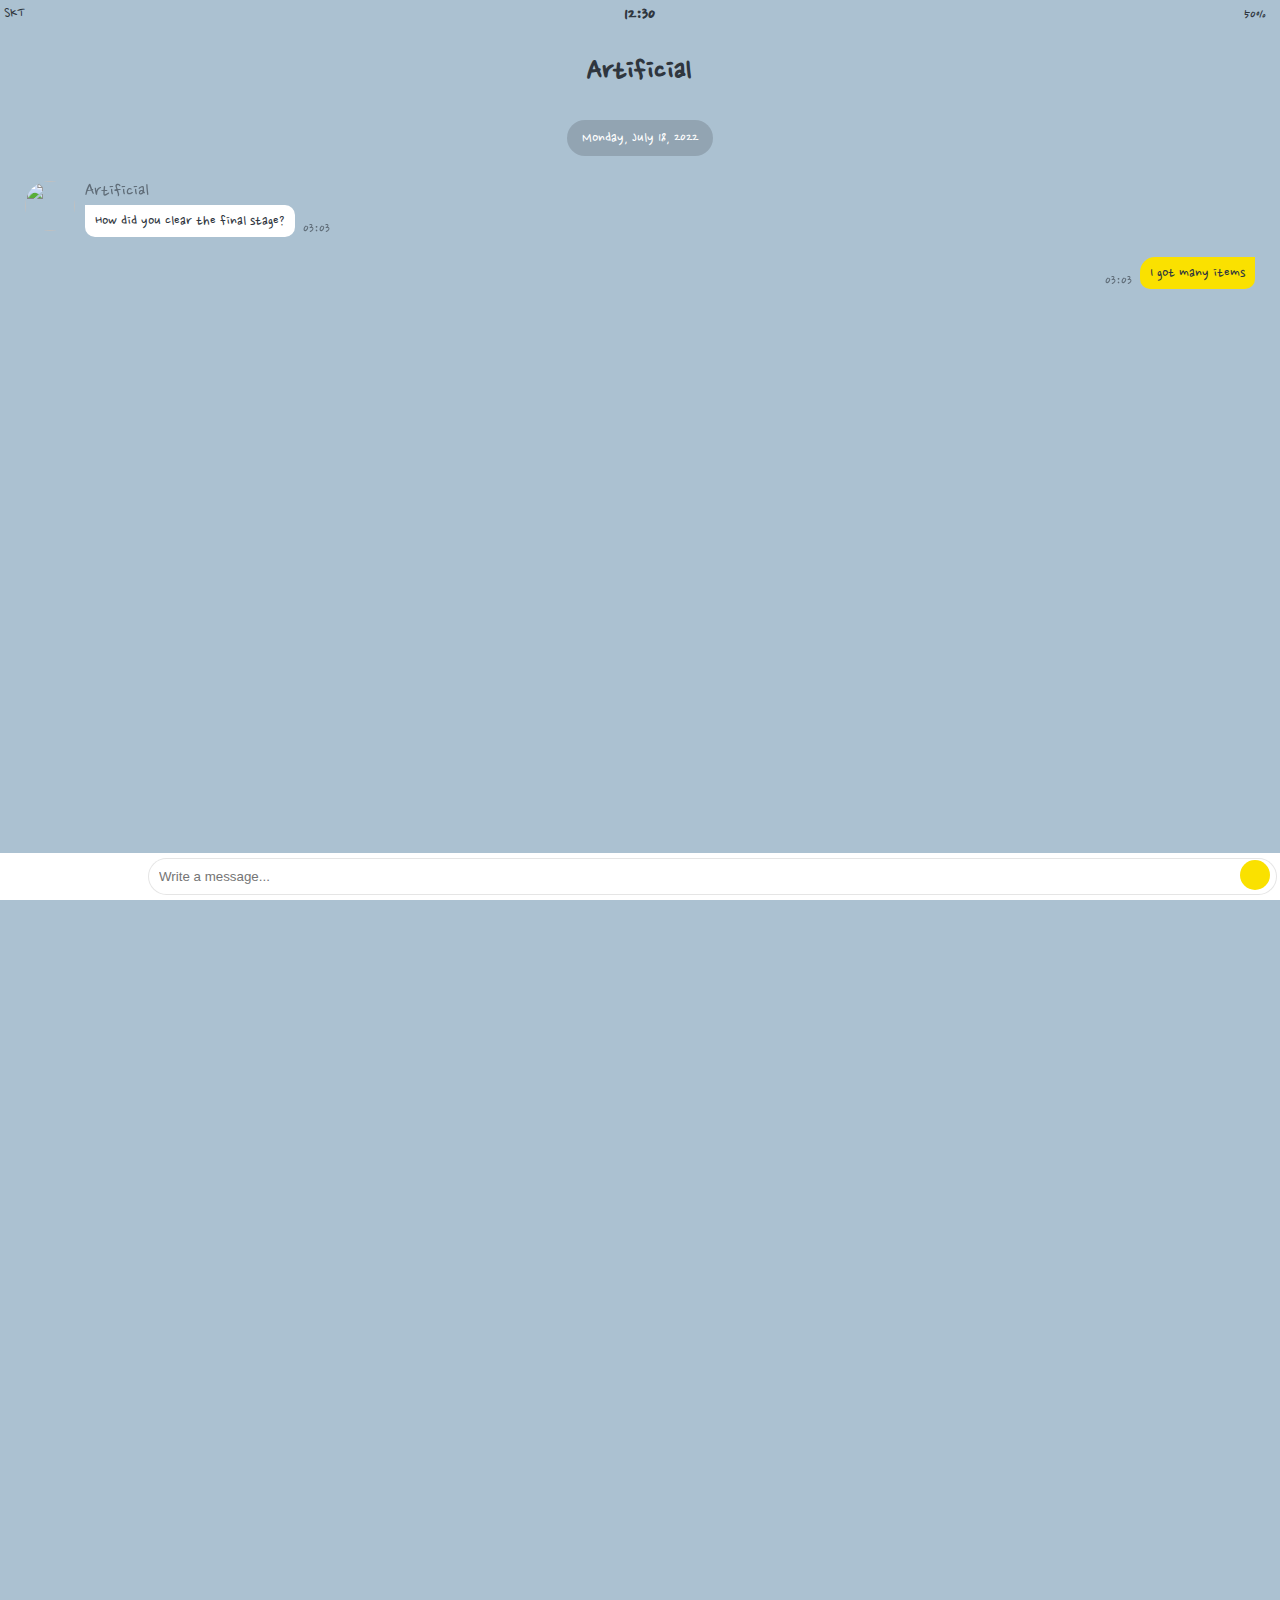
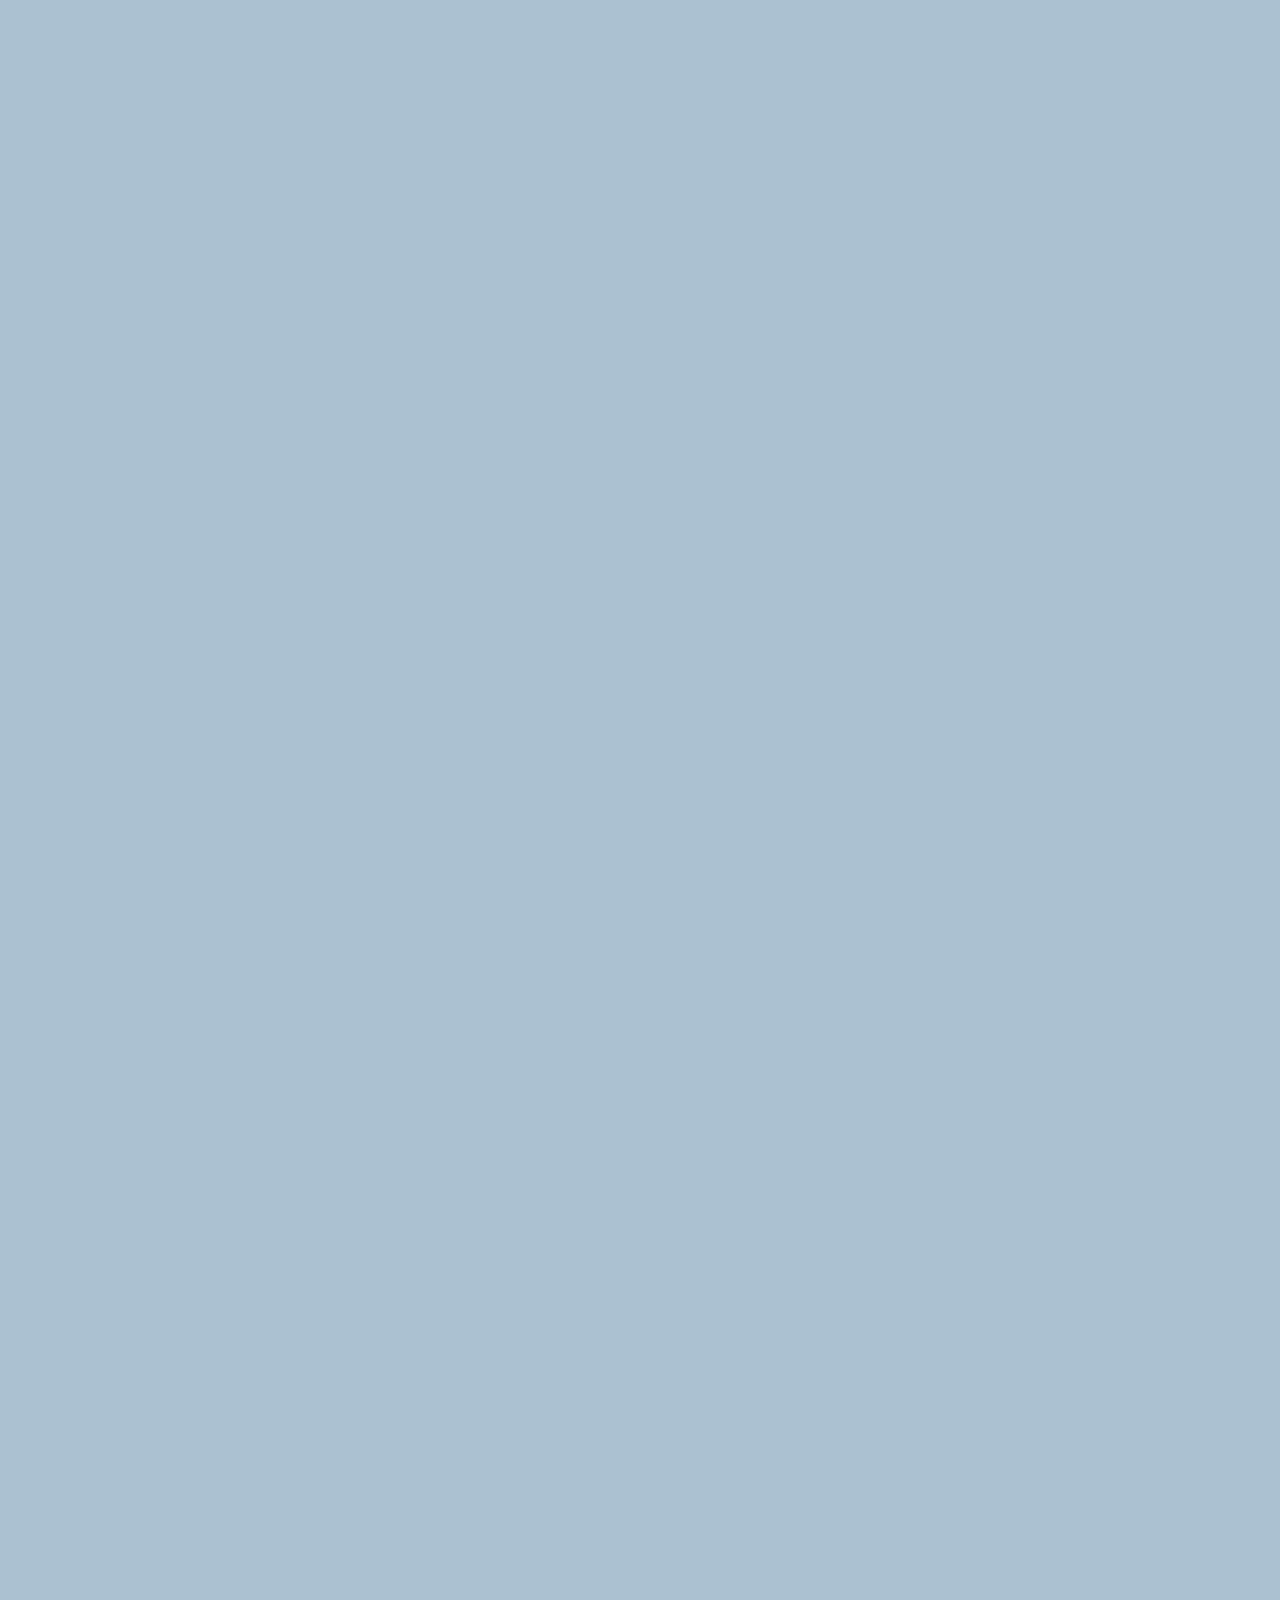
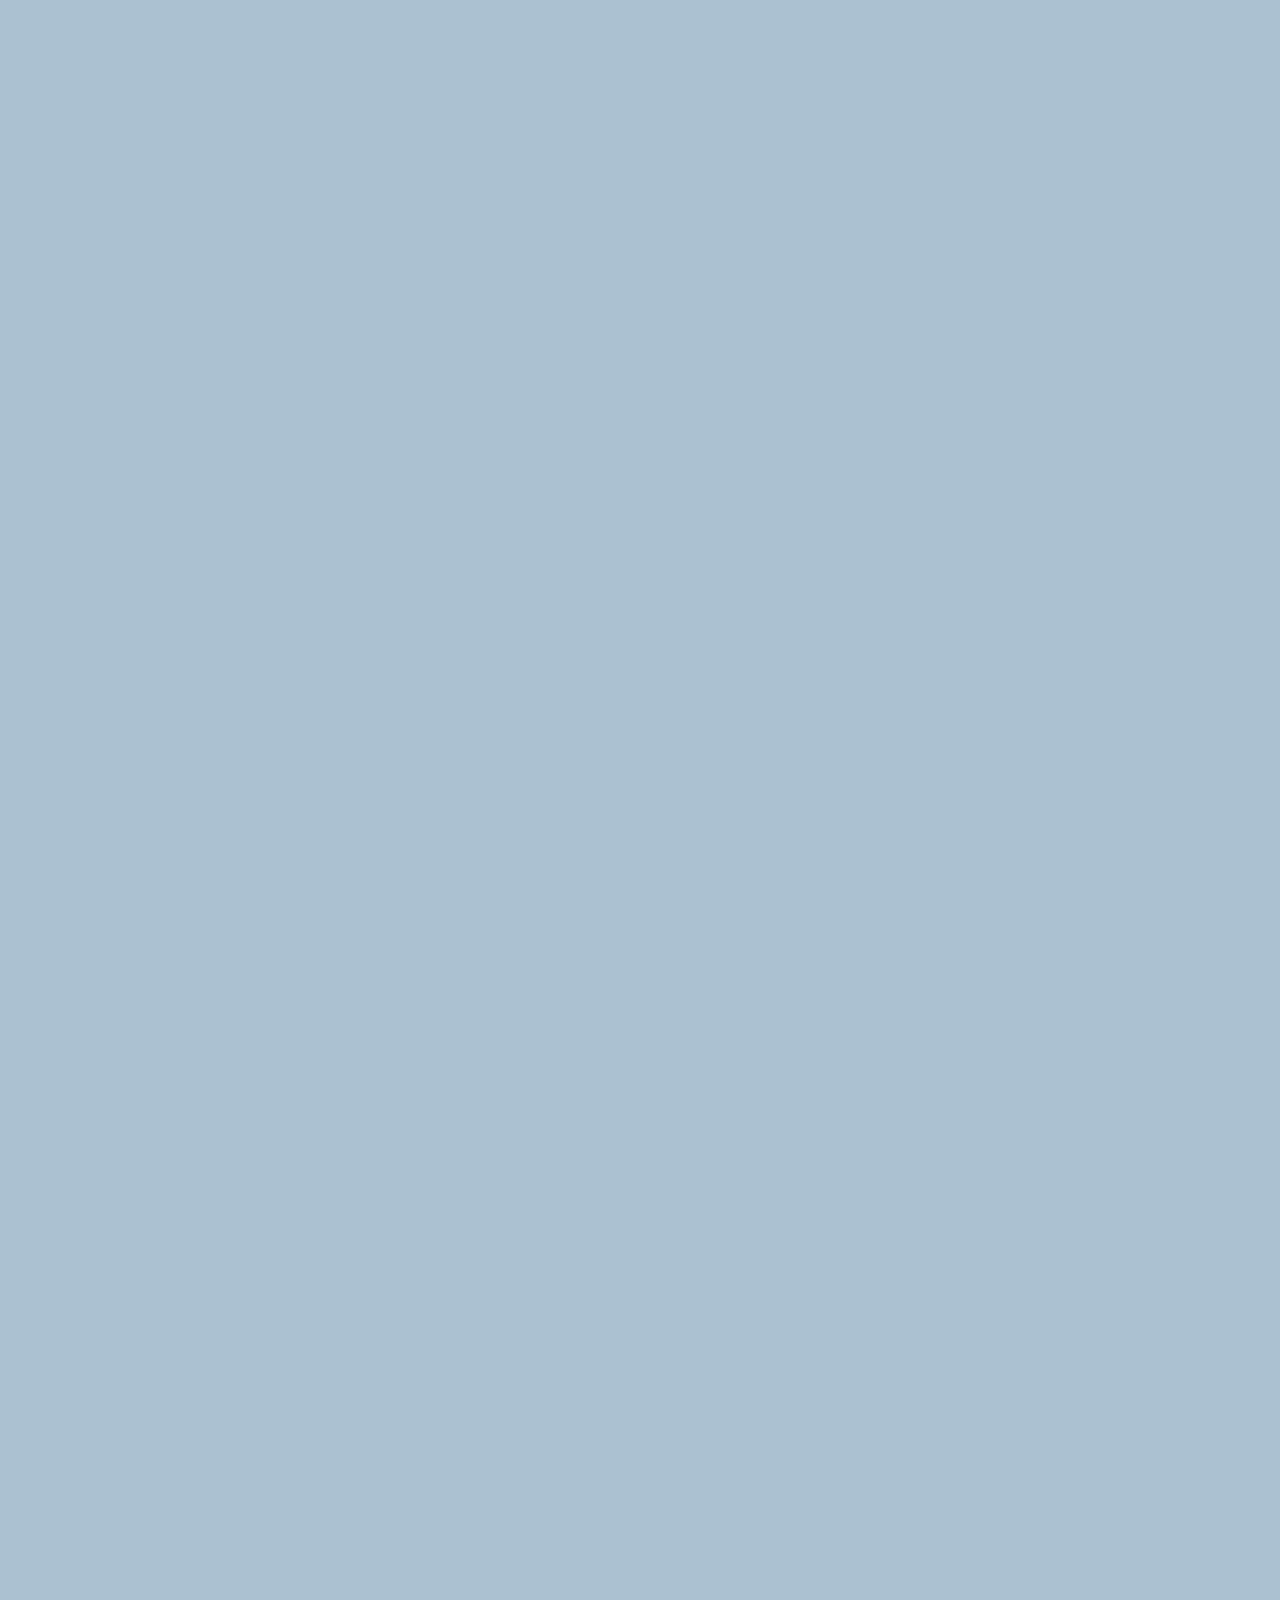
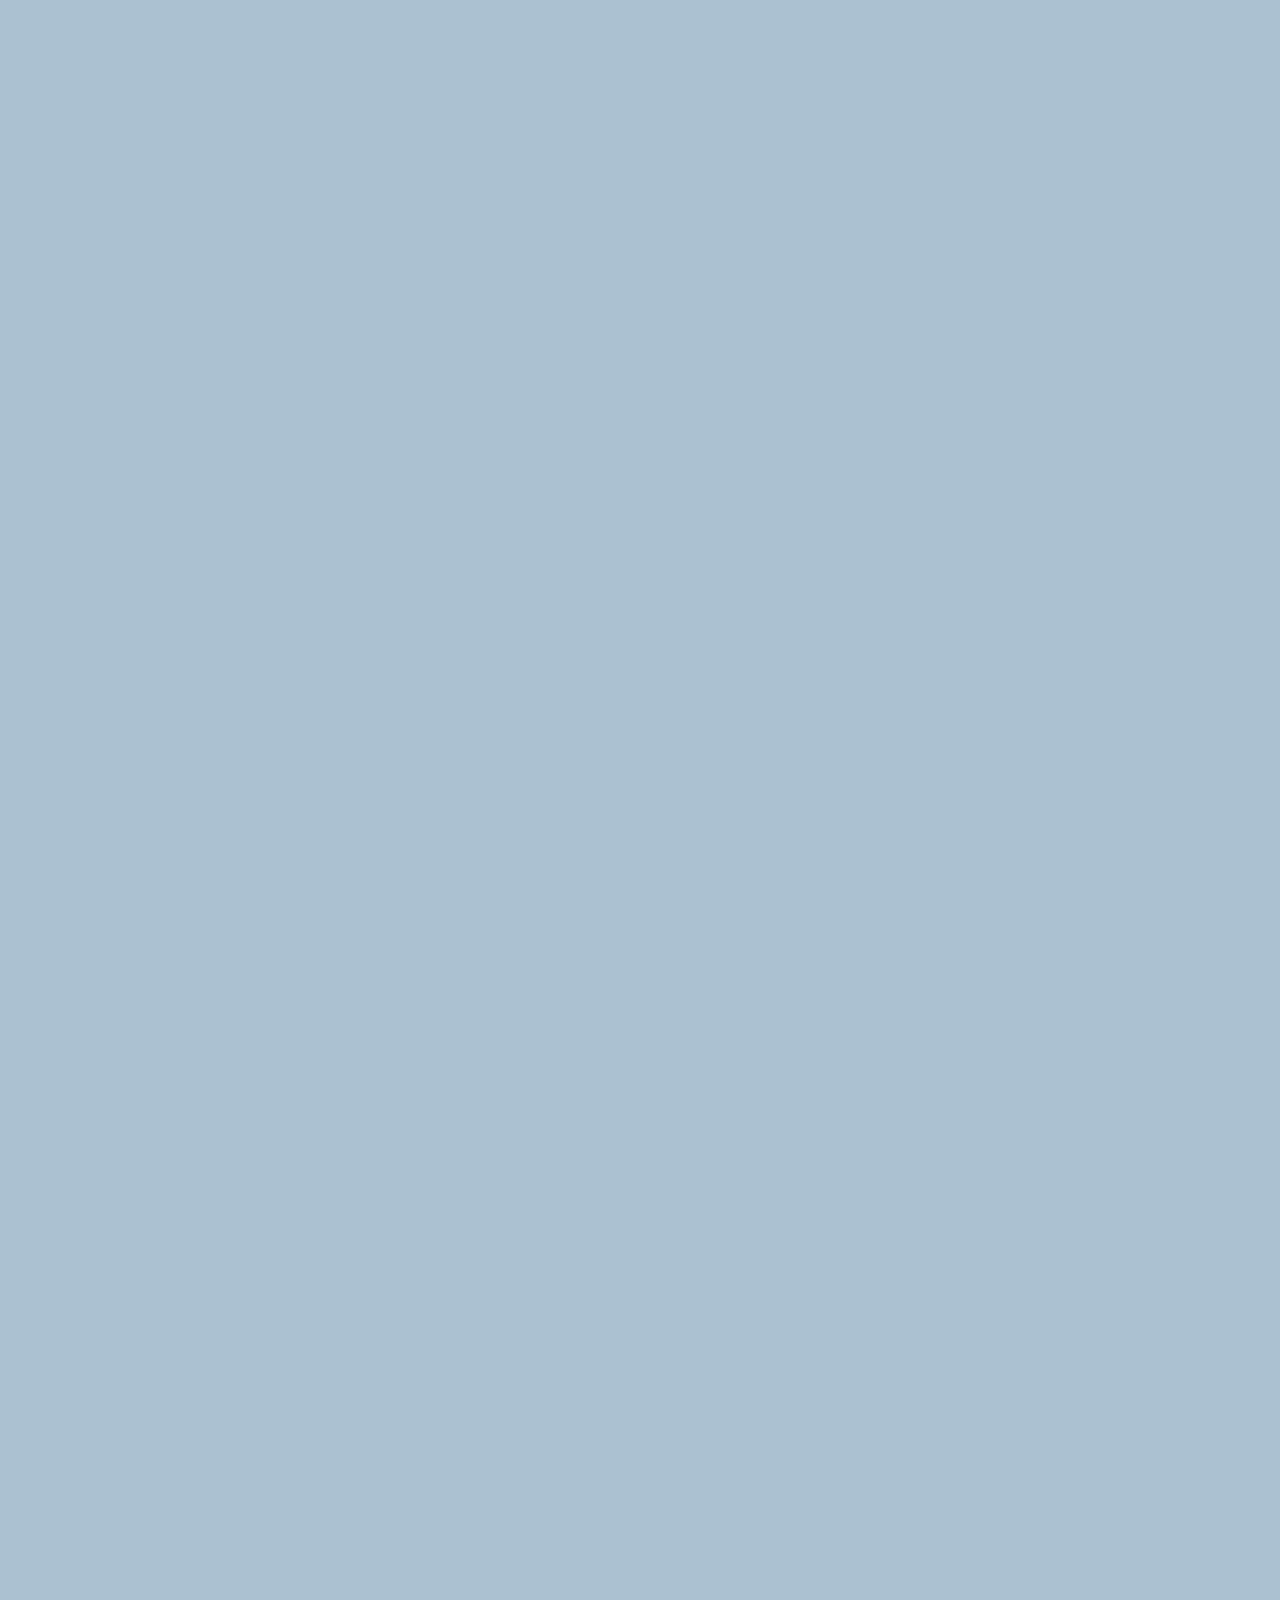
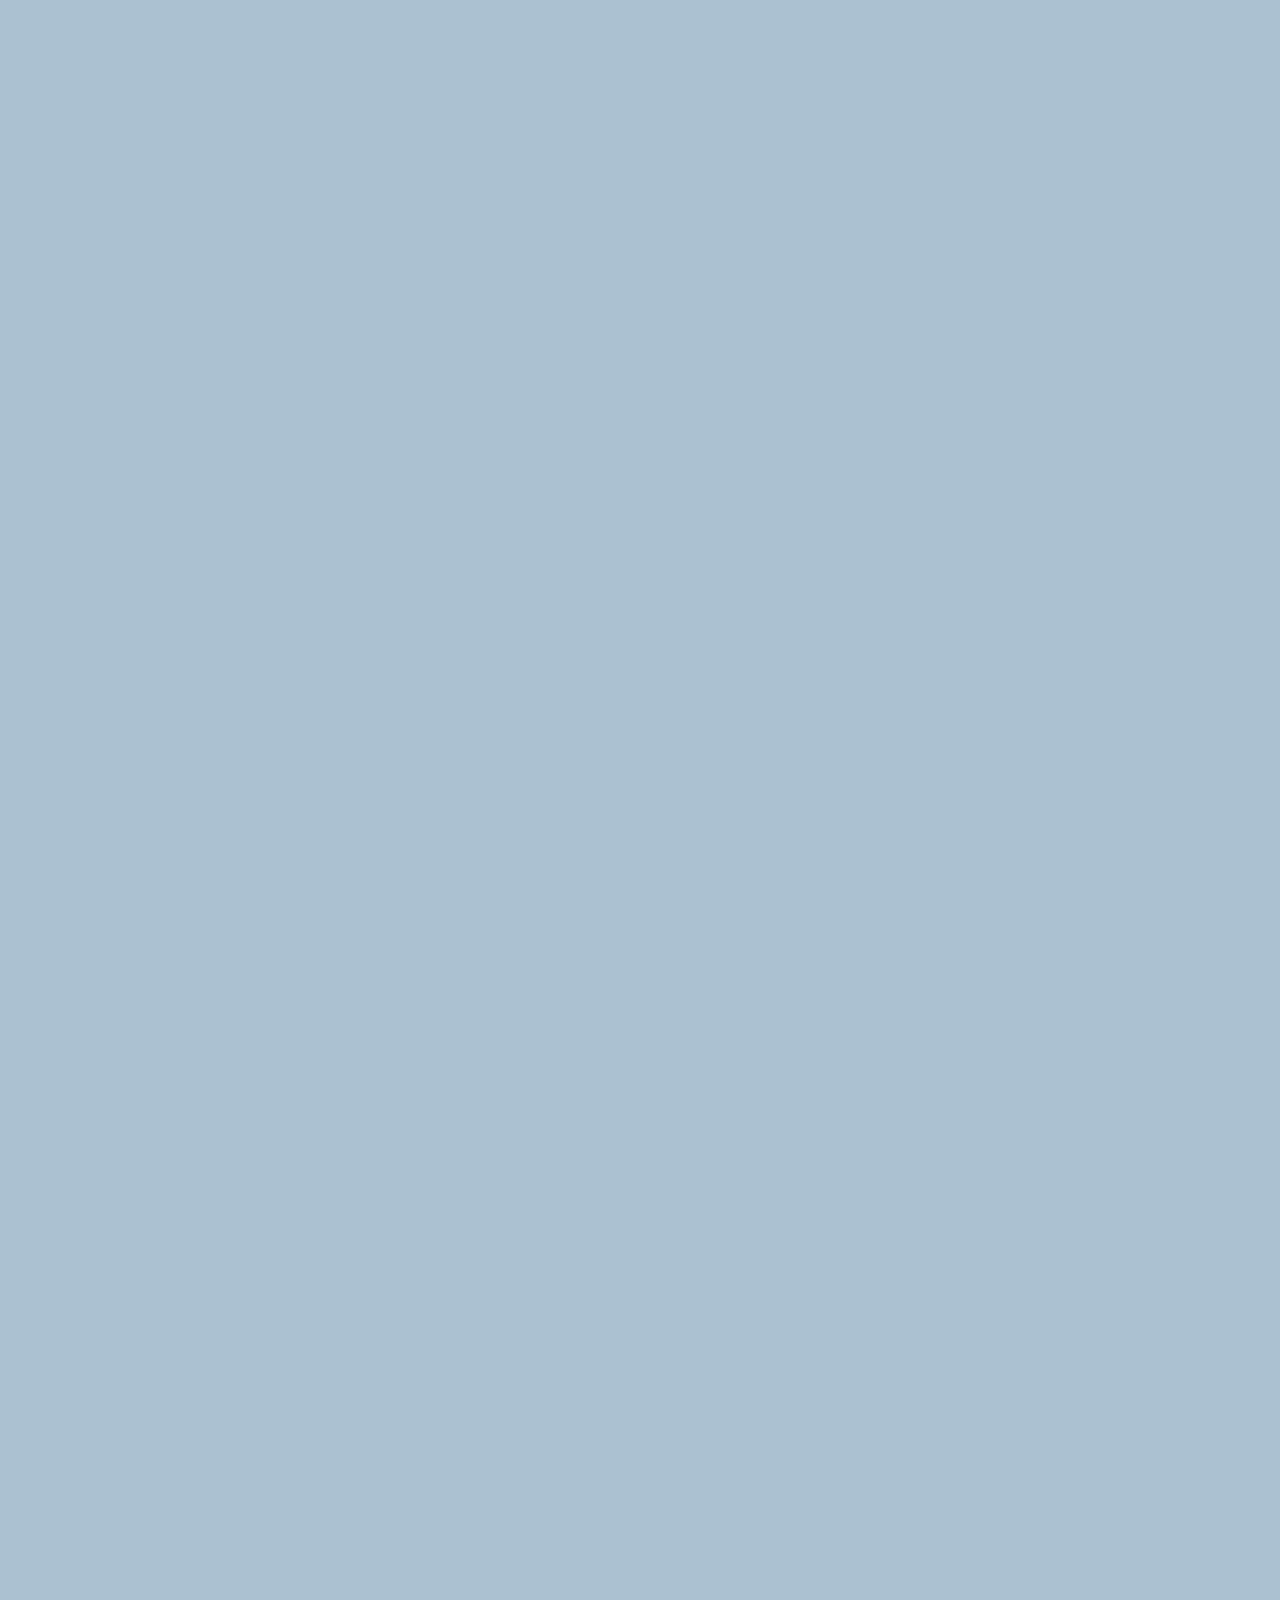
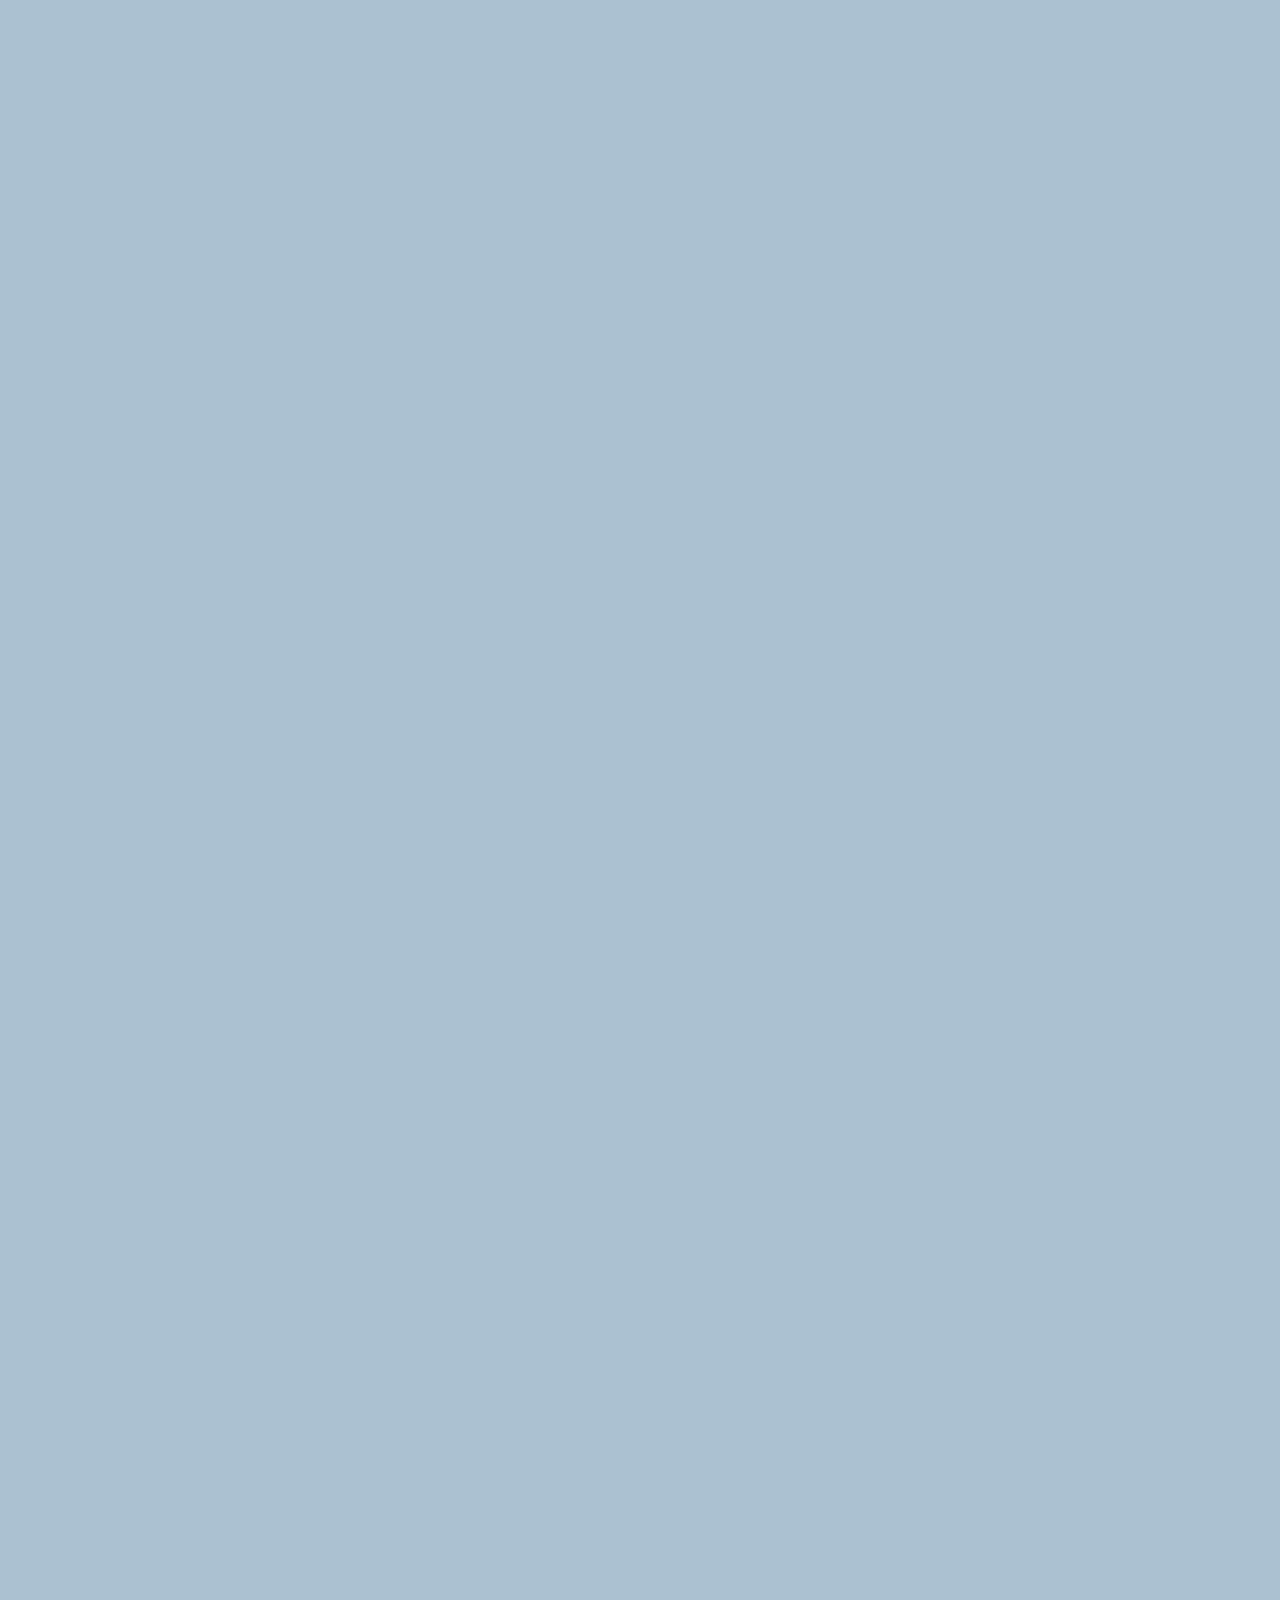
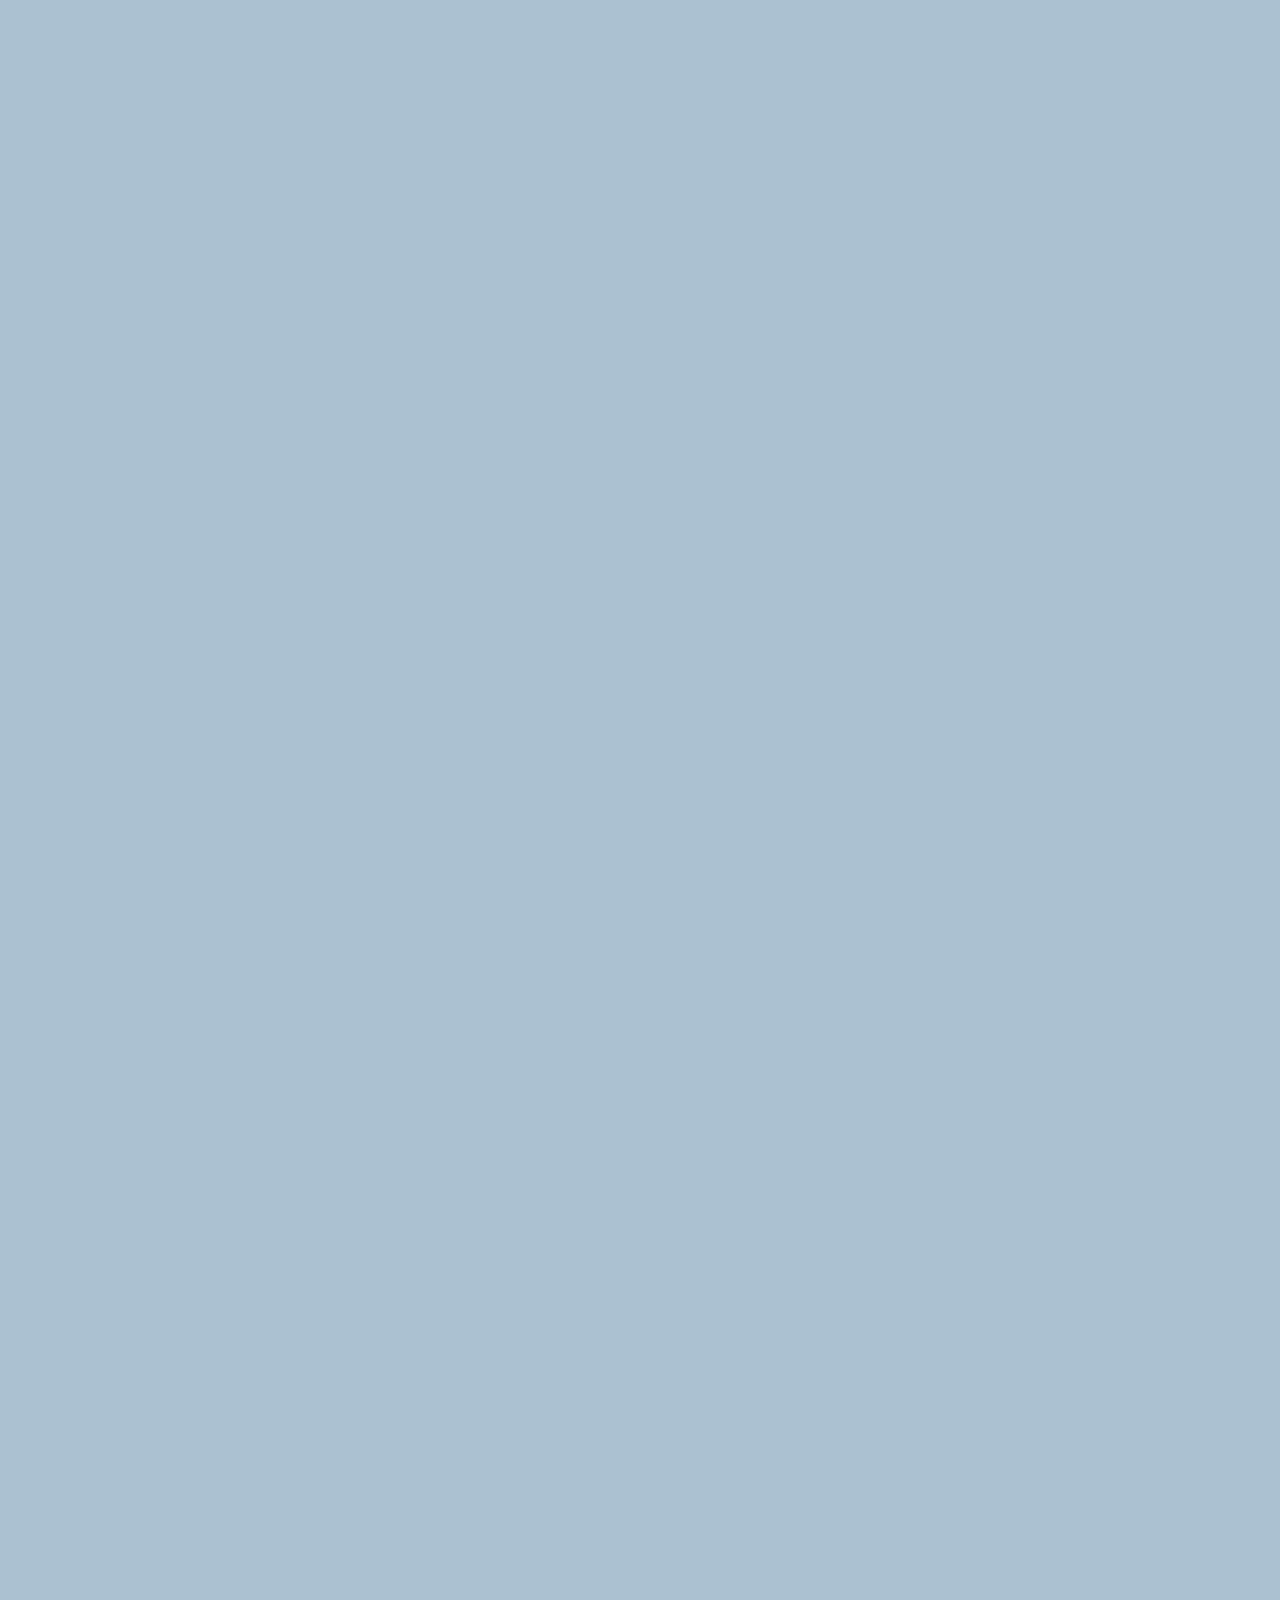
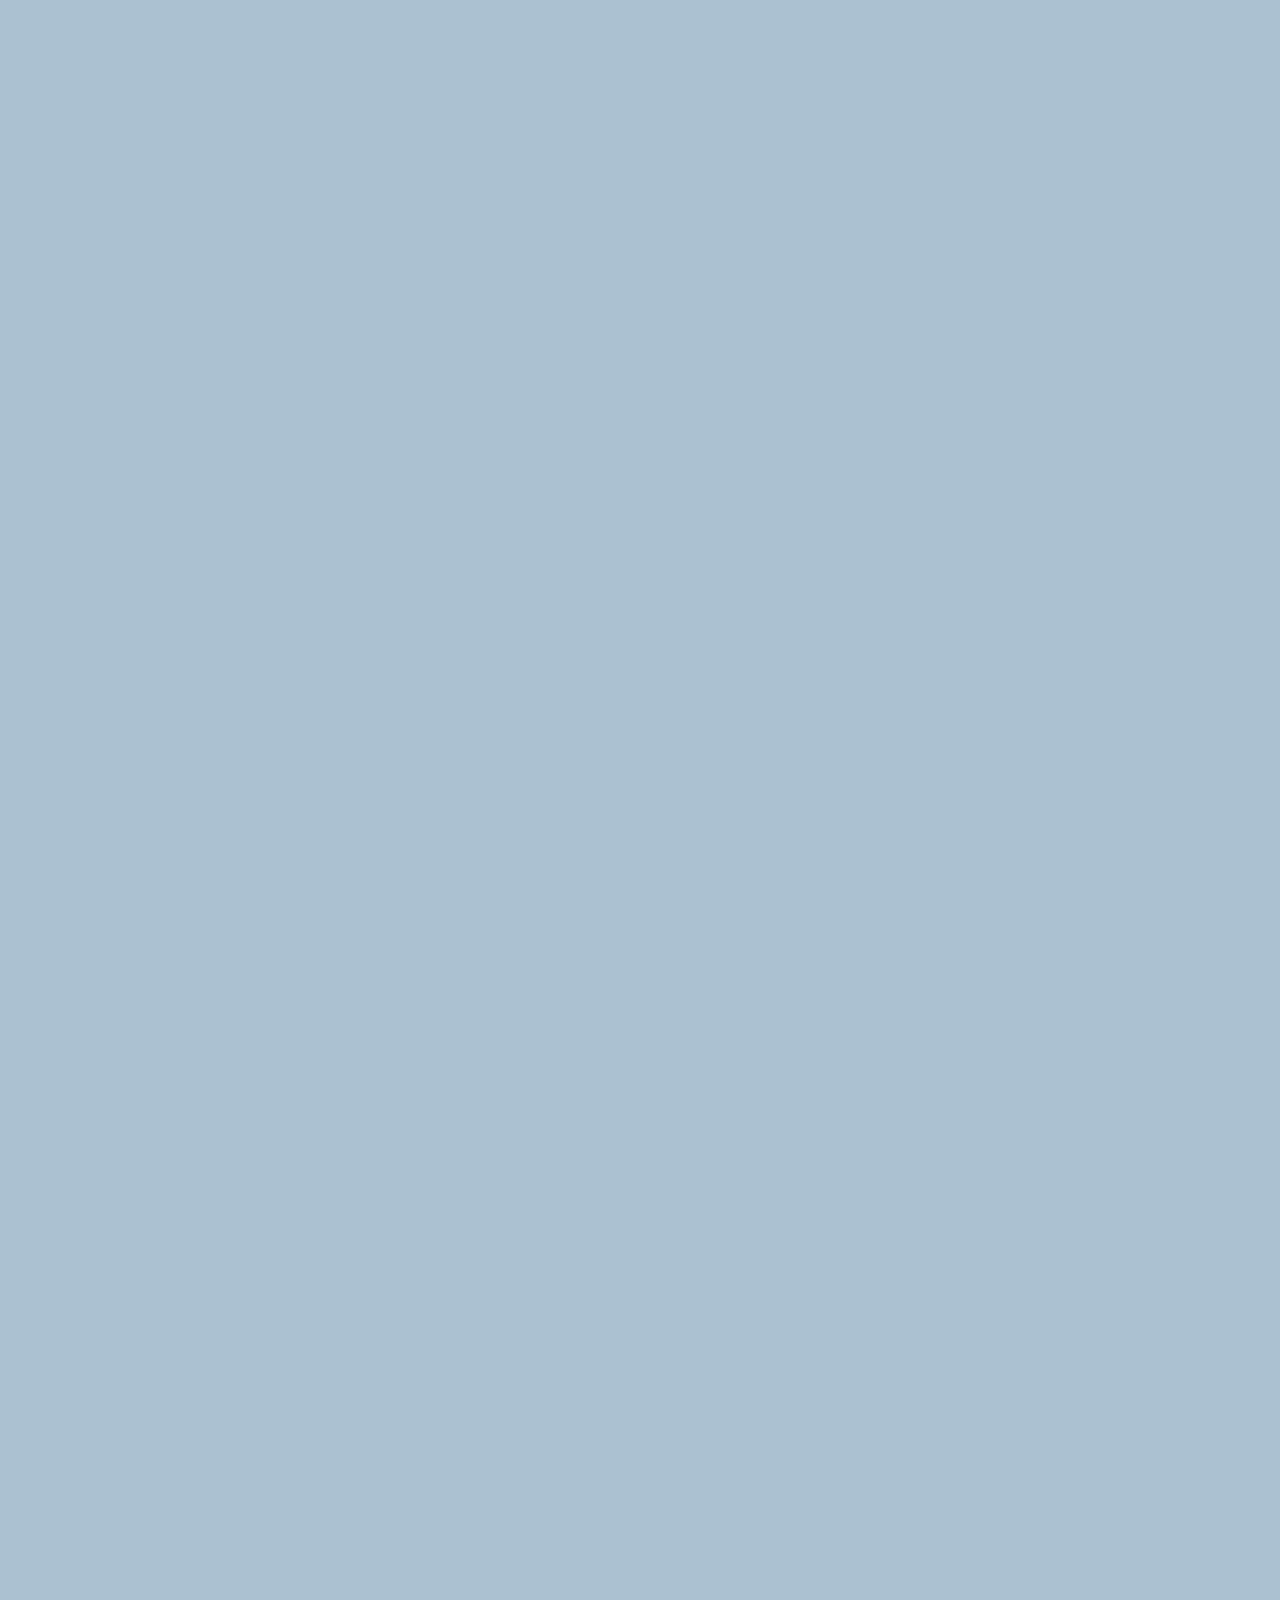
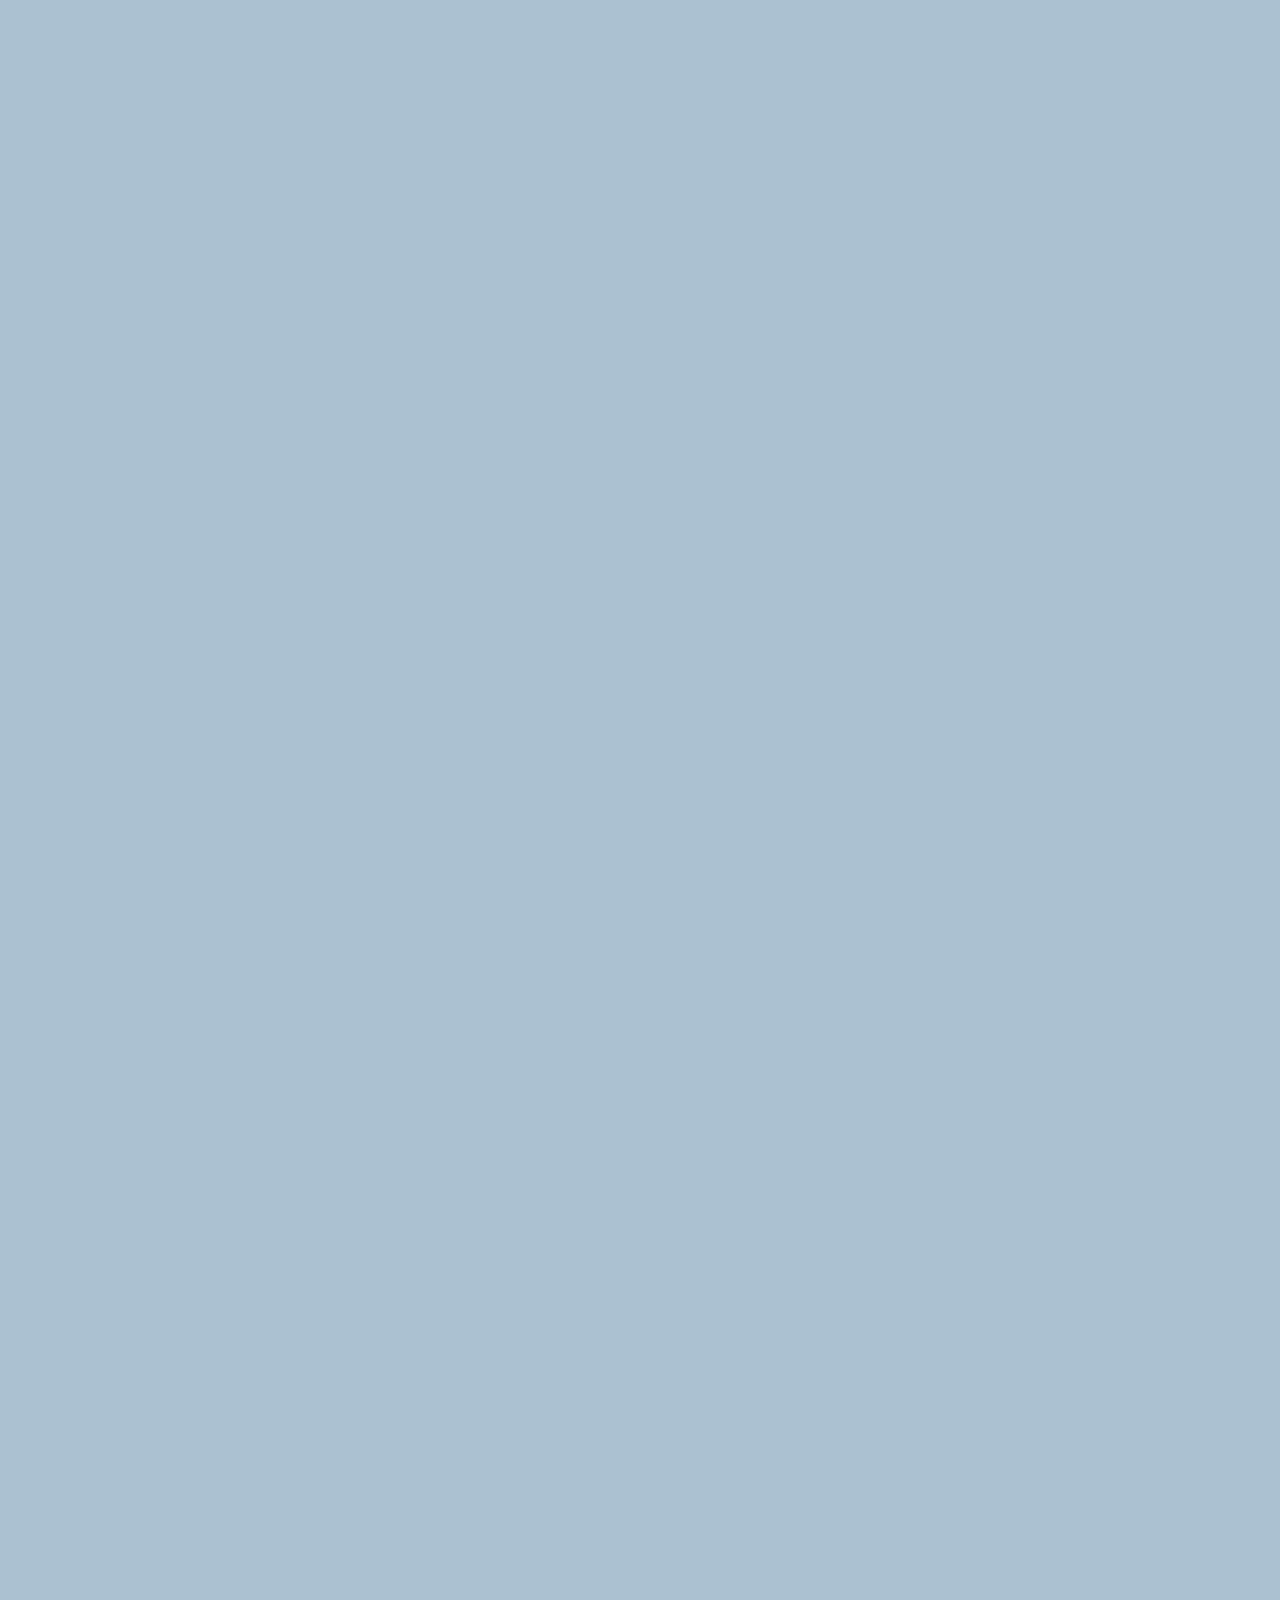
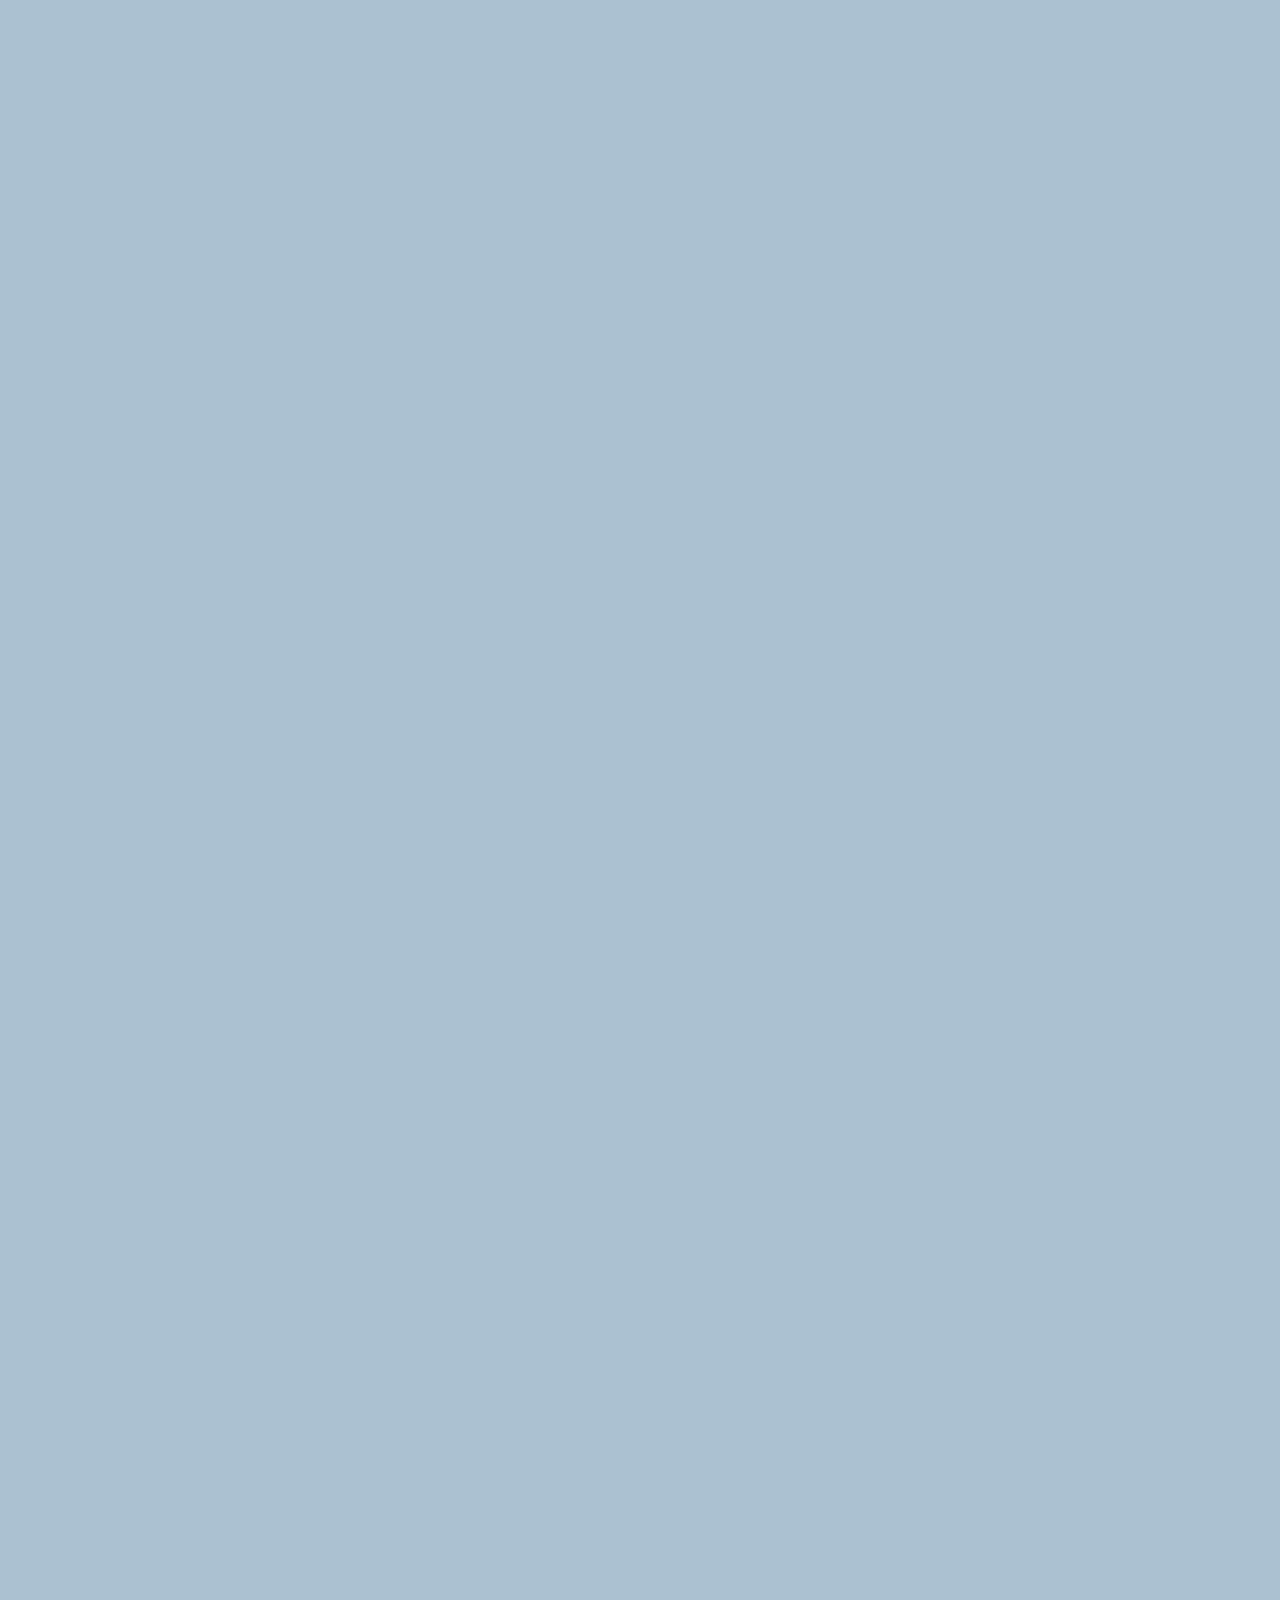
==== chat-artificial.html @ d462059b "finish chat part" ====
<!DOCTYPE html>
<html lang="en">
  <head>
    <meta charset="UTF-8" />
    <meta http-equiv="X-UA-Compatible" content="IE=edge" />
    <meta name="viewport" content="width=device-width, initial-scale=1.0" />
    <title>Chat</title>
    <link rel="stylesheet" href="css/styles.css" />
  </head>
  <body class="chat-screen">
    <div class="status-bar">
      <div class="status-bar__column">
        <span>SKT</span>
        <i class="fa-solid fa-wifi"></i>
      </div>
      <div class="status-bar__column">
        <span>12:30</span>
      </div>
      <div class="status-bar__column">
        <i class="fa-brands fa-bluetooth"></i>
        <span>50%</span>
        <i class="fa-solid fa-battery-half fa-lg"></i>
        <i class="fa-solid fa-bolt"></i>
      </div>
    </div>

    <header class="alt-header">
      <div class="alt-header__column">
        <a href="chats.html">
          <i class="fa-solid fa-angle-left fa-2x"></i>
        </a>
      </div>
      <div class="alt-header__column">
        <h1 class="alt-header__title">Artificial</h1>
      </div>
      <div class="alt-header__column">
        <span><i class="fa-solid fa-magnifying-glass fa-xl"></i></span>
        <span><i class="fa-solid fa-bars fa-xl"></i></span>
      </div>
    </header>

    <main class="main-screen main-chat">
      <div class="chat__timestamp">Monday, July 18, 2022</div>

      <div class="message-row">
        <img
          src="https://w.namu.la/s/365f60183c439ea5575d3d711d87ee0c3a0e20eae30f782c5f27d7f51b7e14339066e67268c63c07535295a09b60fe017e2bb93912bee5dd57bf9872a2f434615ad57d1aa92a0a7bc737460d04e9e6d884ce96b557ab26ed62c112f48437b184"
        />
        <div class="message-row__content">
          <span class="message__author">Artificial</span>
          <div class="message__info">
            <span class="message__bubble"
              >How did you clear the final stage?
            </span>
            <span class="message__time">03:03</span>
          </div>
        </div>
      </div>
      <div class="message-row message-row--own">
        <div class="message-row__content">
          <div class="message__info">
            <span class="message__bubble">I got many items </span>
            <span class="message__time">03:03</span>
          </div>
        </div>
      </div>
    </main>

    <form class="reply">
      <div class="reply__column">
        <i class="fa-regular fa-square-plus fa-xl"></i>
      </div>
      <div class="reply__column">
        <input type="text" placeholder="Write a message..." />
        <i class="fa-regular fa-face-grin-beam"></i>
        <button>
          <i class="fa-solid fa-arrow-up"></i>
        </button>
      </div>
    </form>

    <script
      src="https://kit.fontawesome.com/b8e01e091e.js"
      crossorigin="anonymous"
    ></script>
  </body>
</html>
---- css/styles.css ----
@import url("https://fonts.googleapis.com/css2?family=Jua&family=Nanum+Pen+Script&display=swap");
@import "reset.css";
@import "variables.css";

/* Components */
@import "components/status-bar.css";
@import "components/nav-bar.css";
@import "components/screen-header.css";
@import "components/user-component.css";
@import "components/badge.css";
@import "components/icon-row.css";
@import "components/alt-screen-header.css";

/* Screens */
@import "screens/login.css";
@import "screens/friends.css";
@import "screens/find.css";
@import "screens/more.css";
@import "screens/settings.css";
@import "screens/chat.css";

body {
  color: #2f363e;
  font-family: "Nanum Pen Script", cursive;
}

.main-screen {
  padding: 0px var(--horizontal-space);
}

.margin-bot {
  margin-bottom: 15px;
}
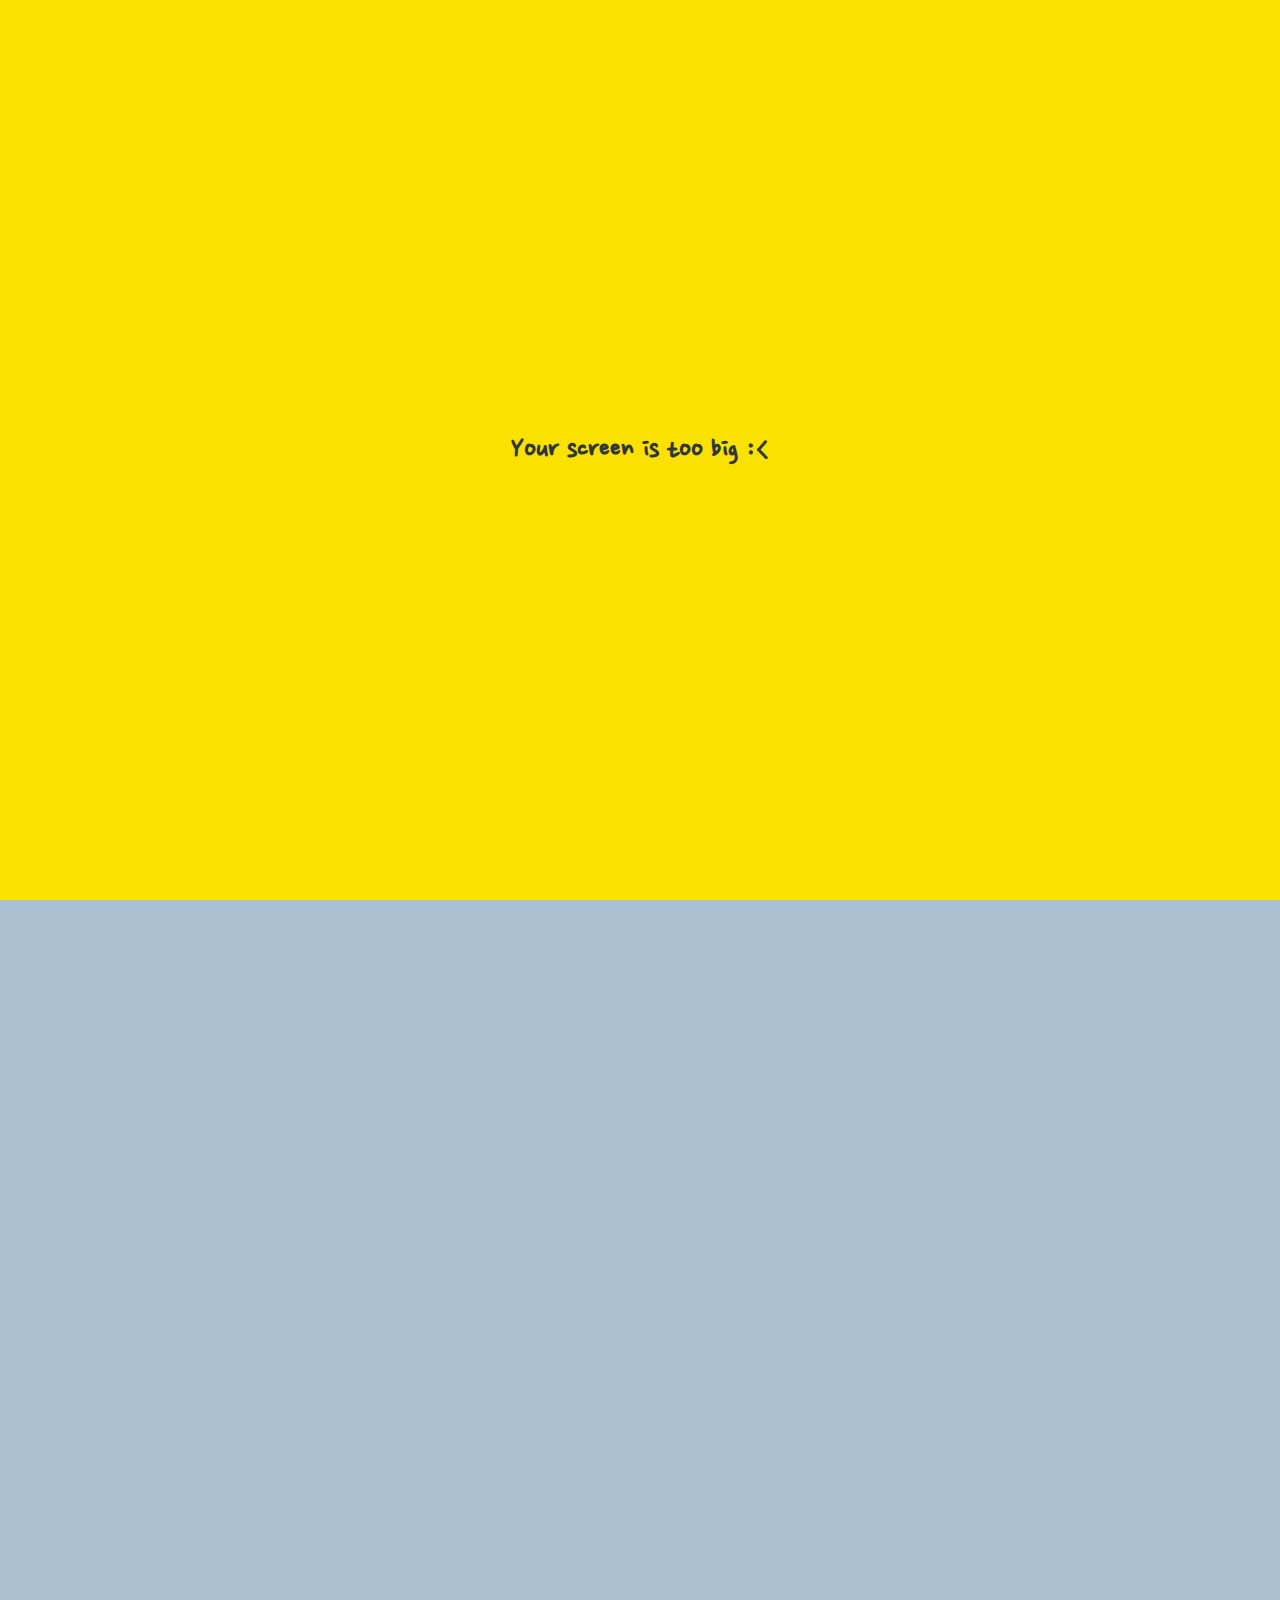
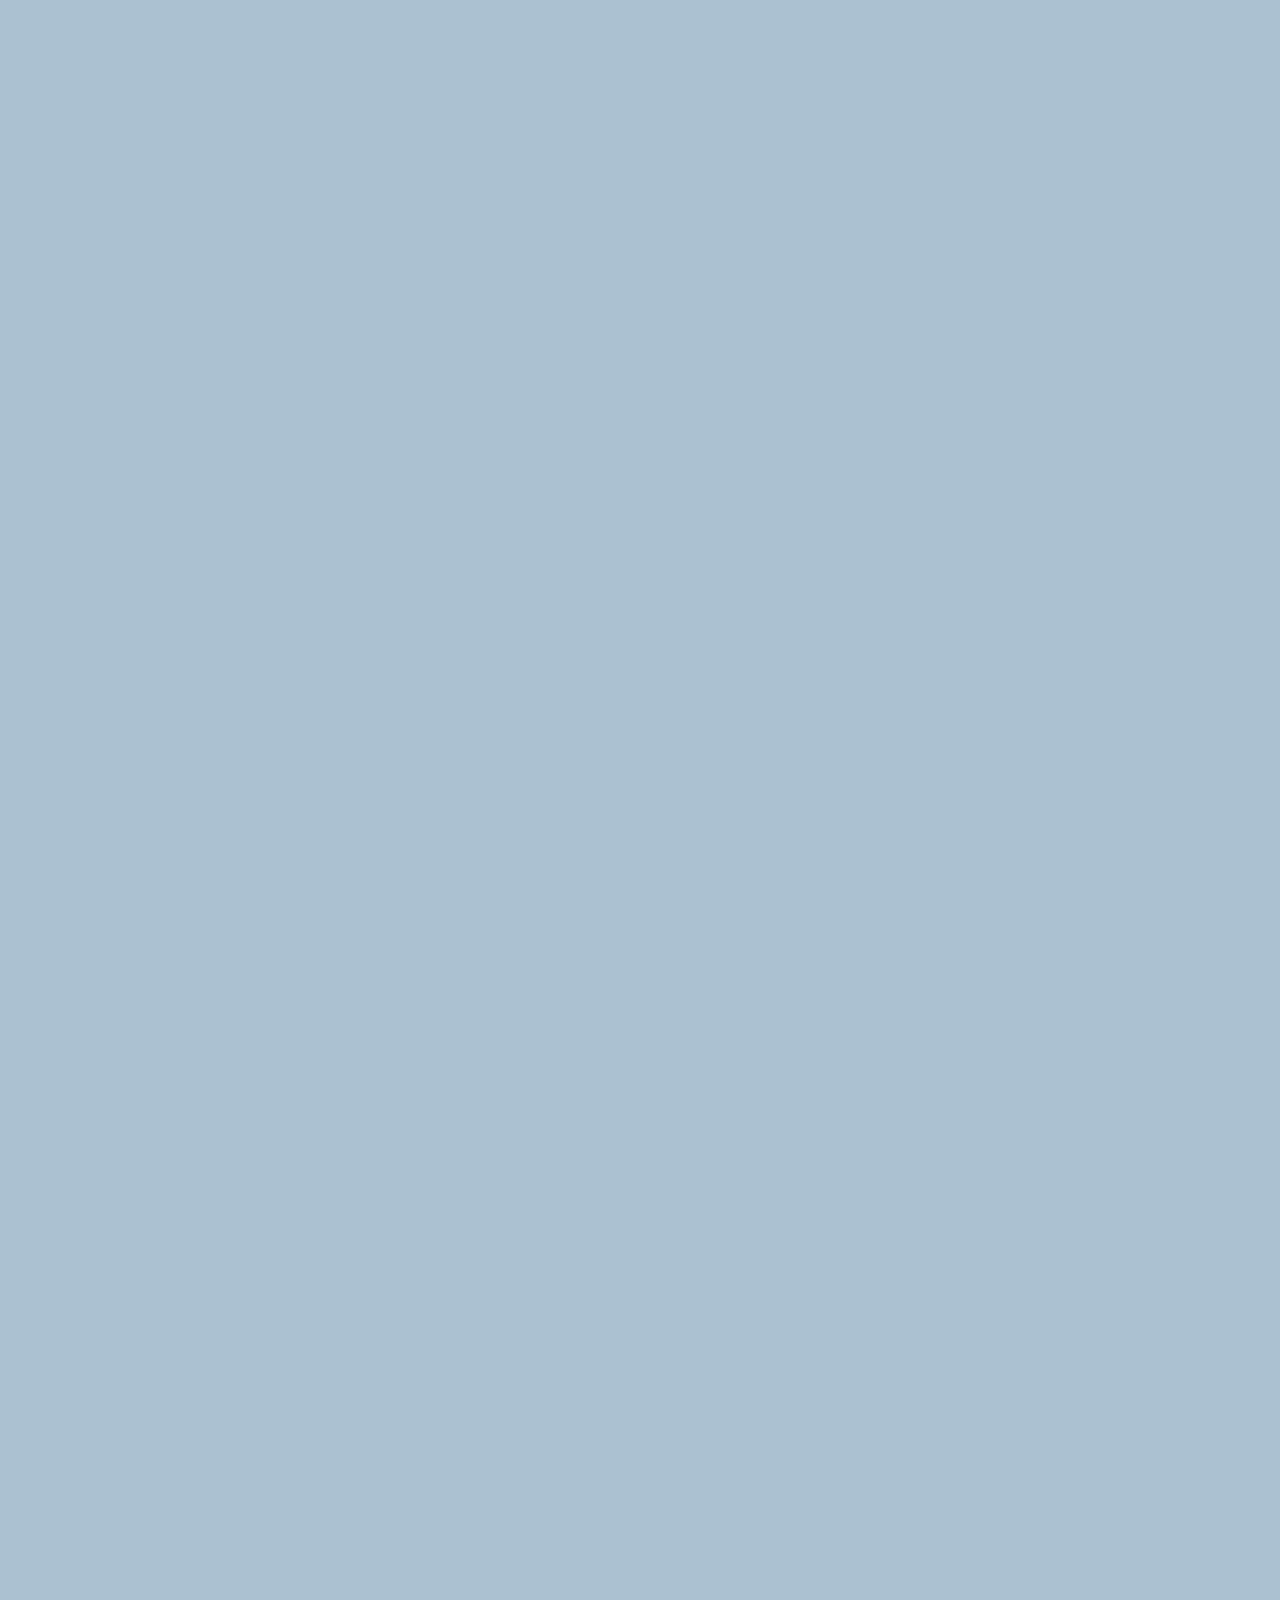
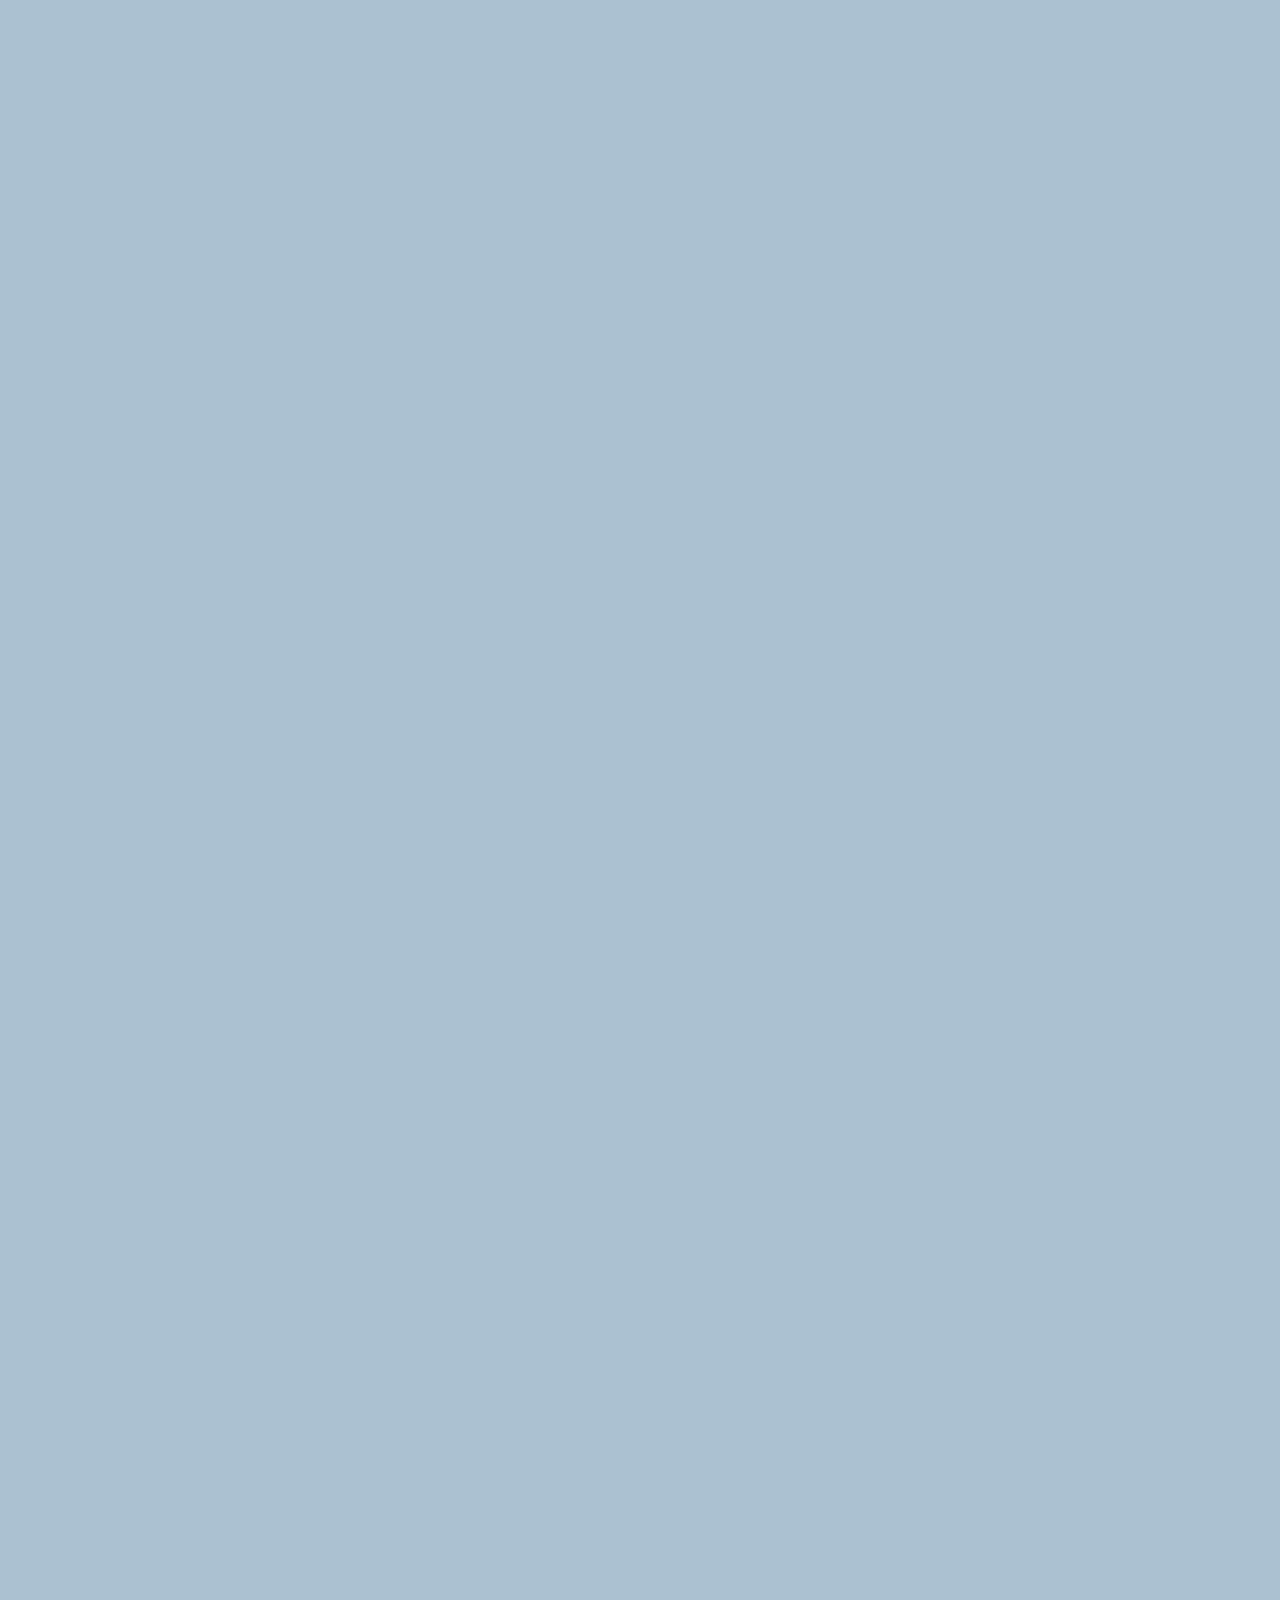
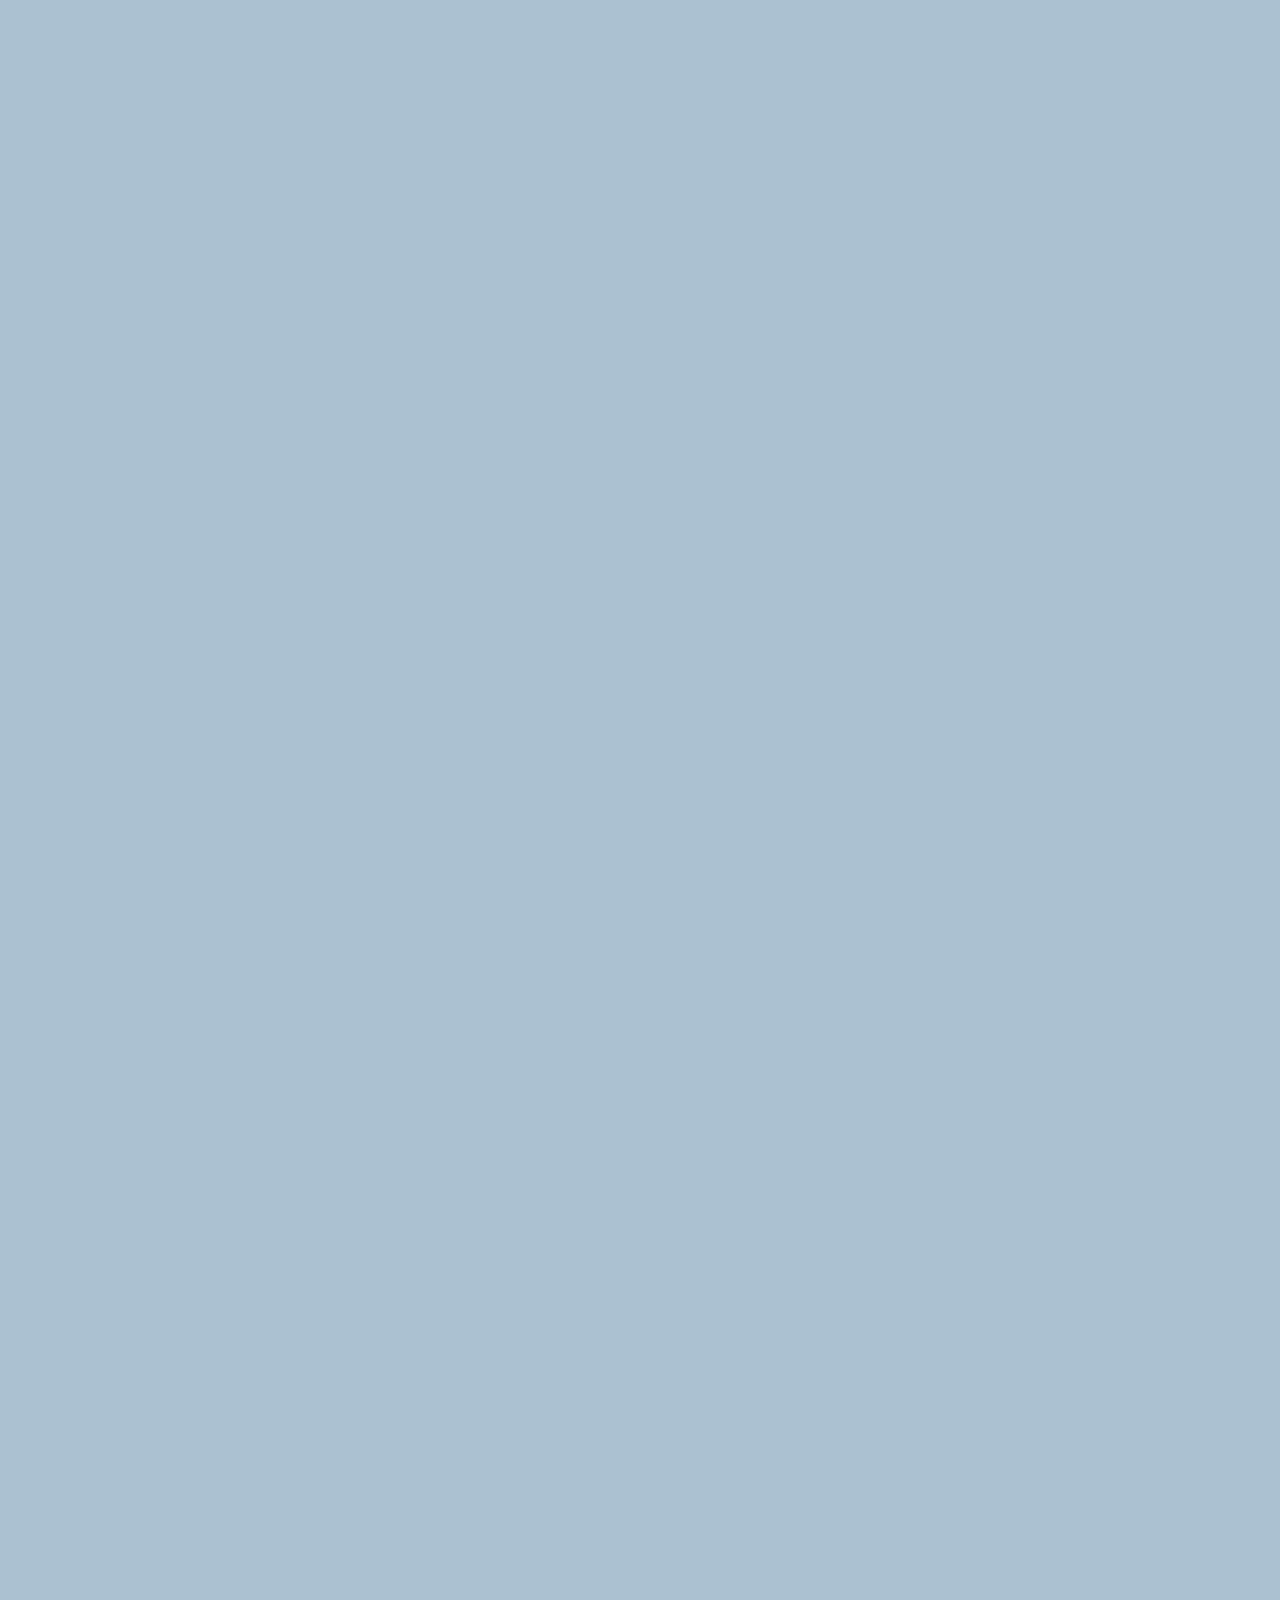
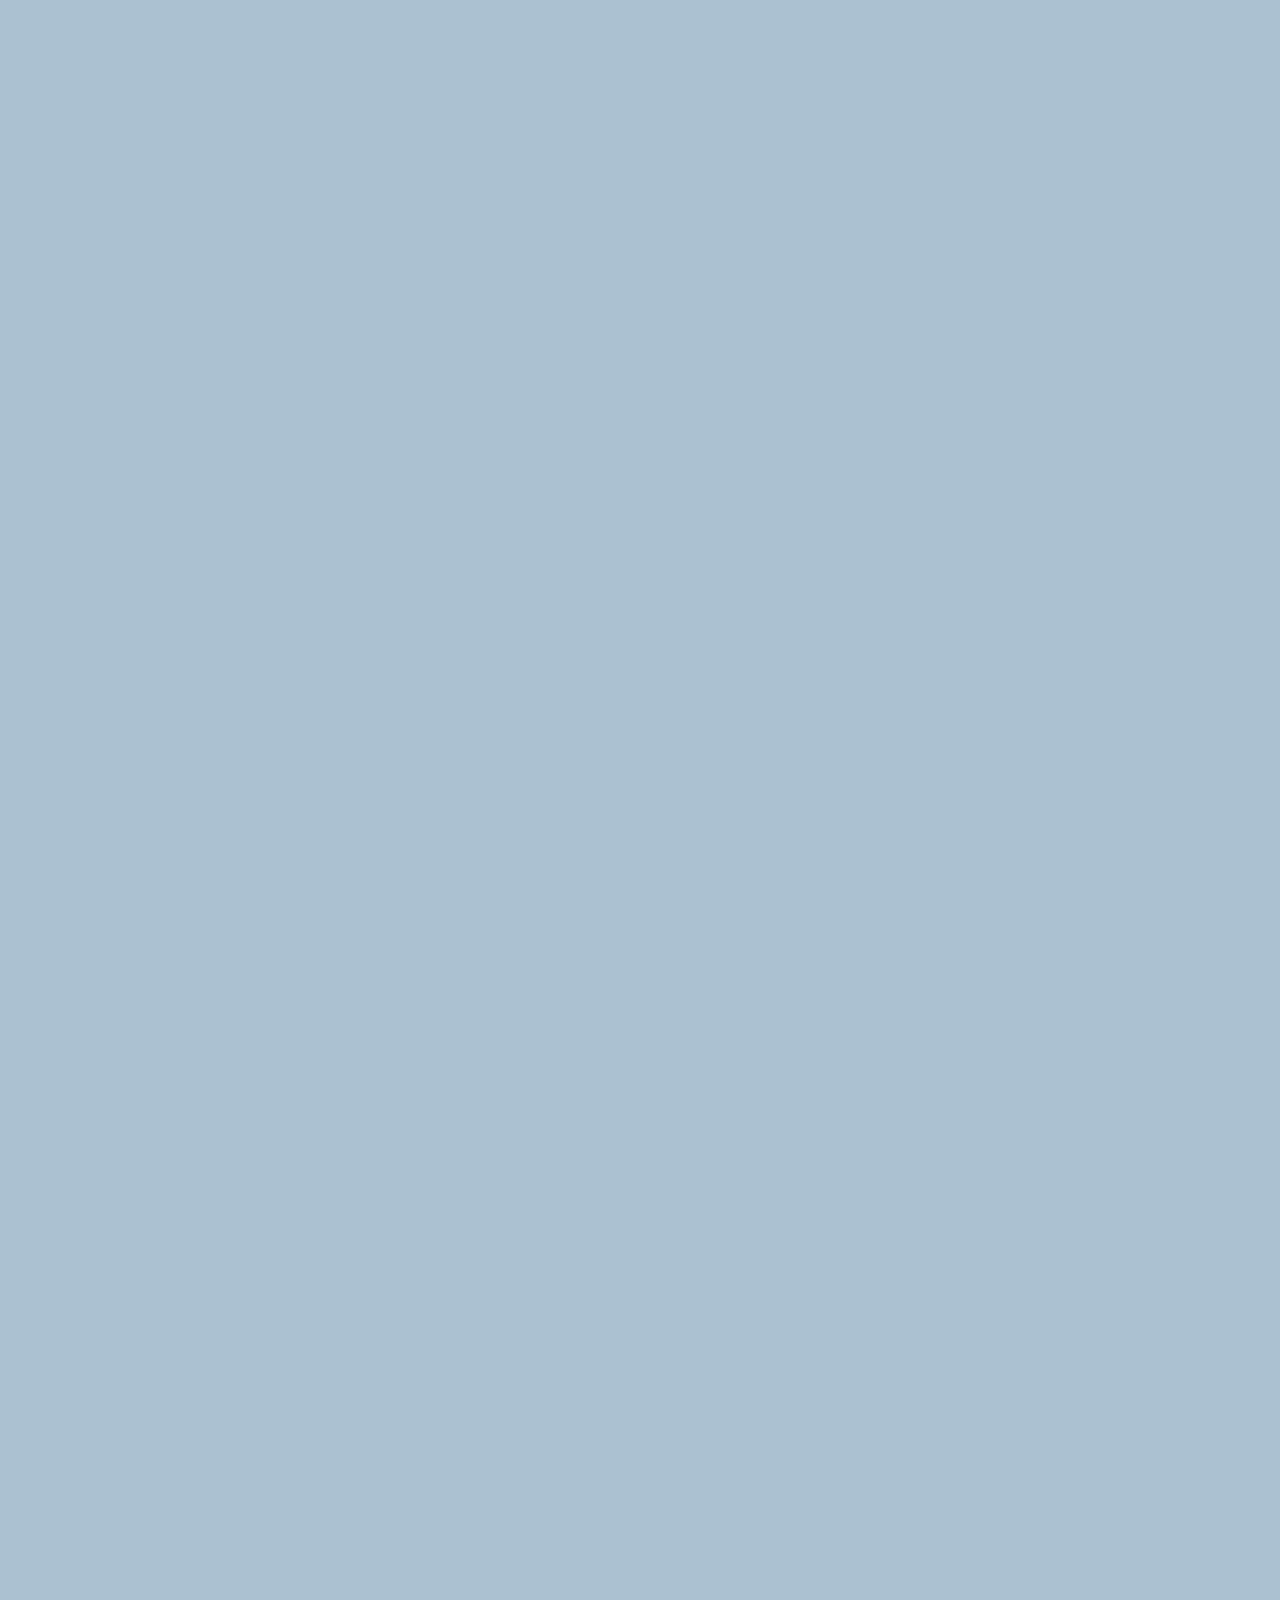
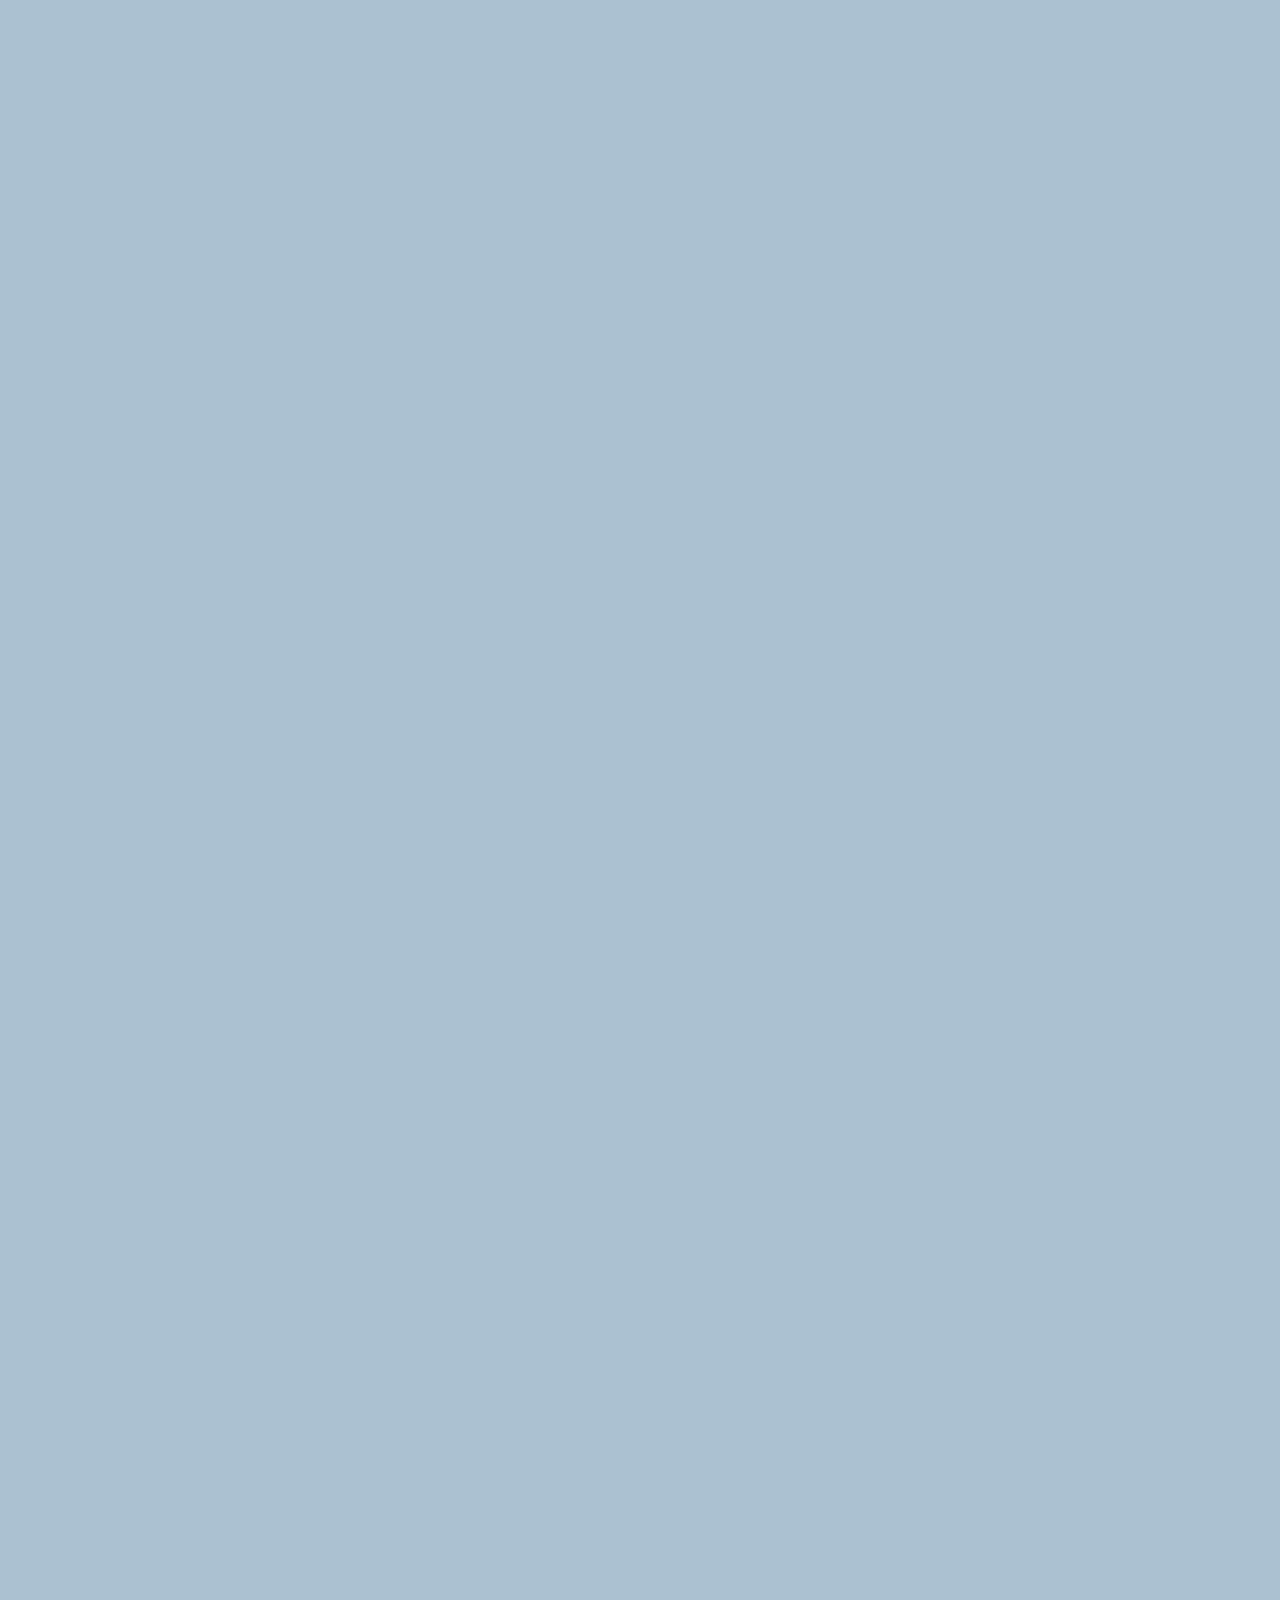
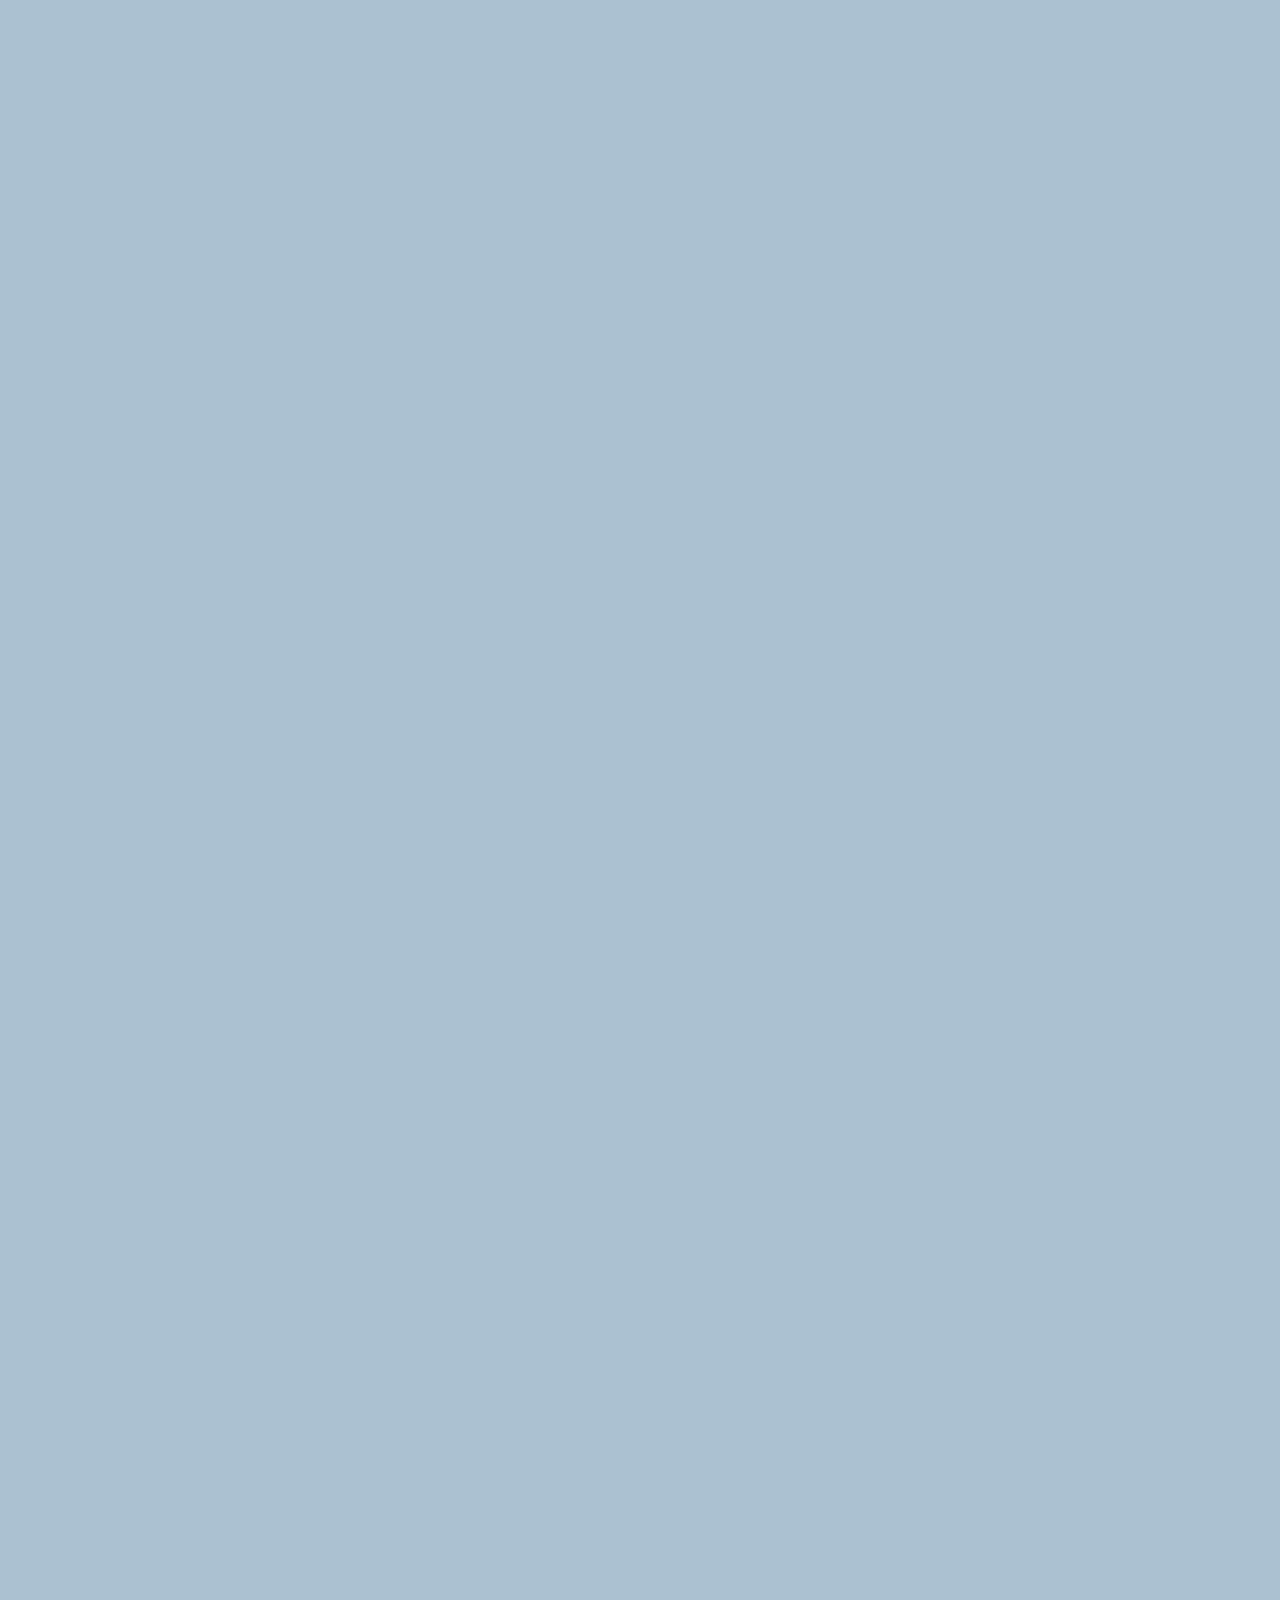
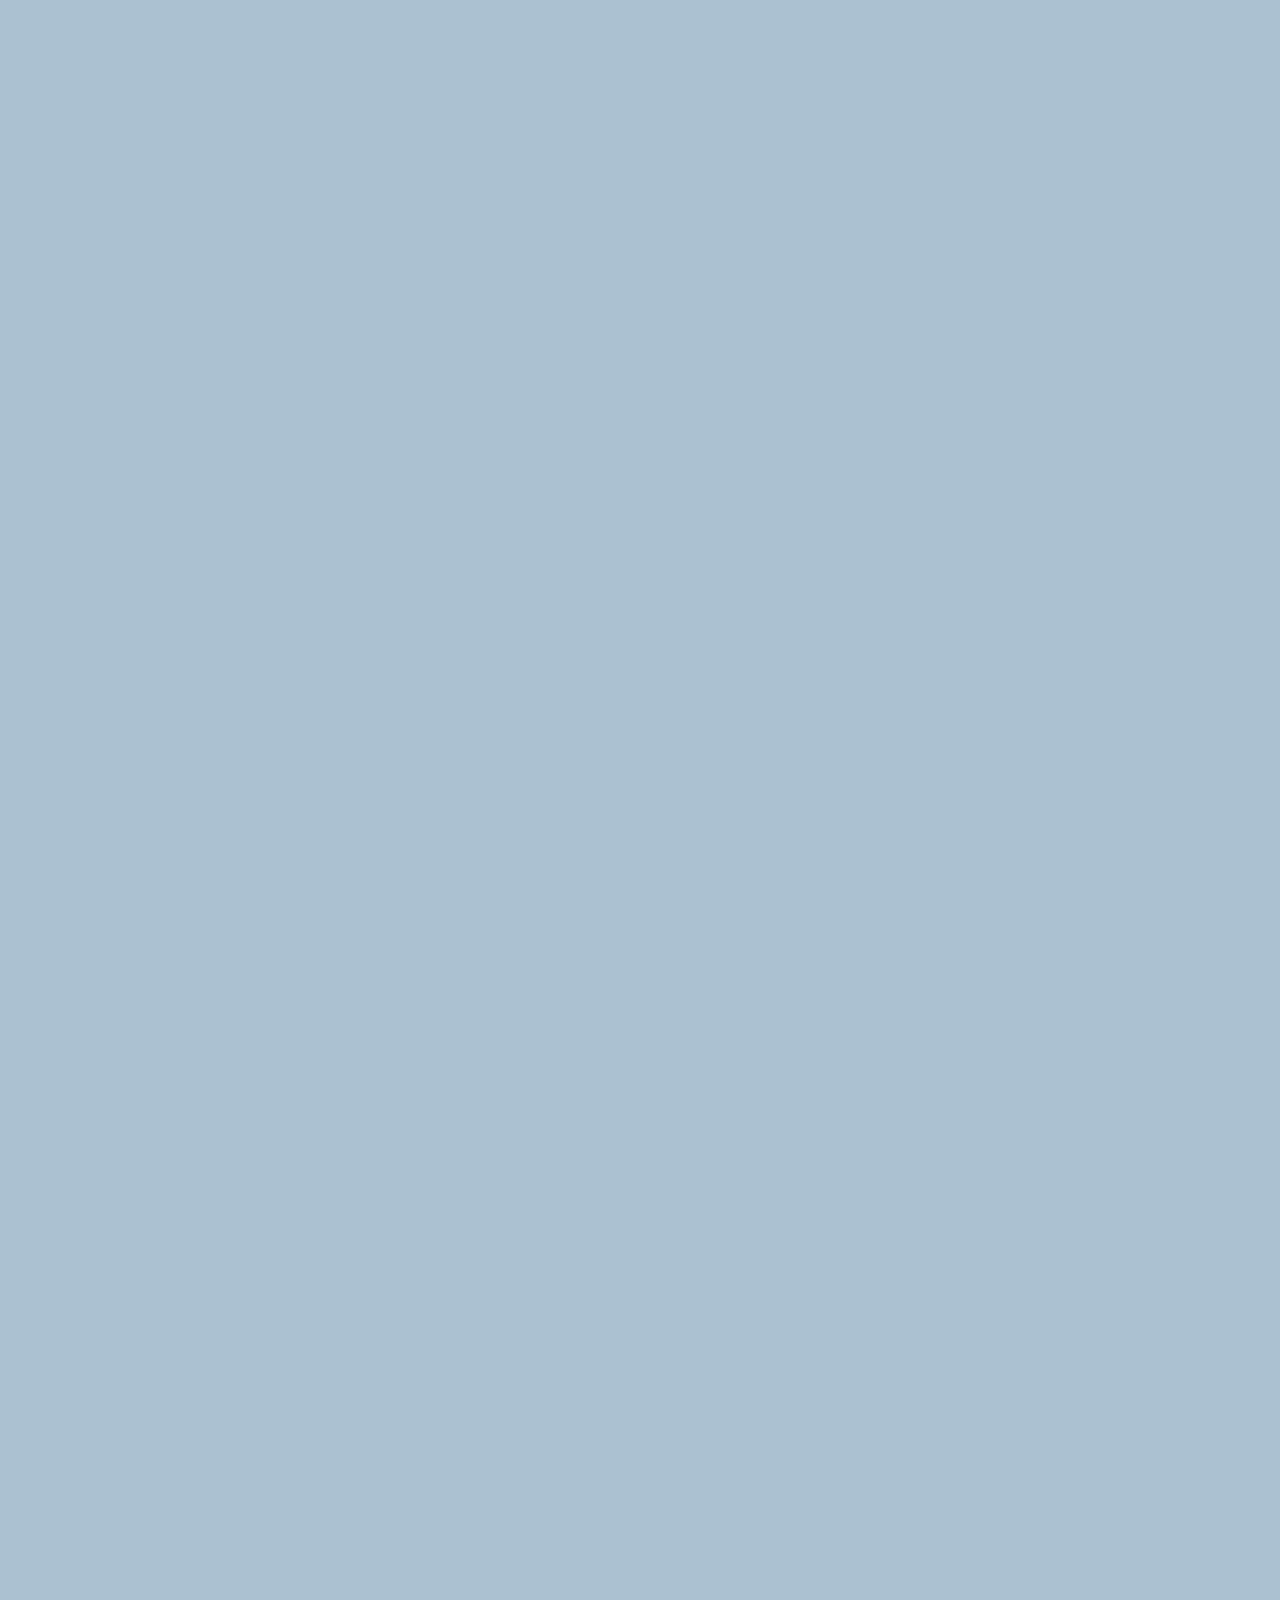
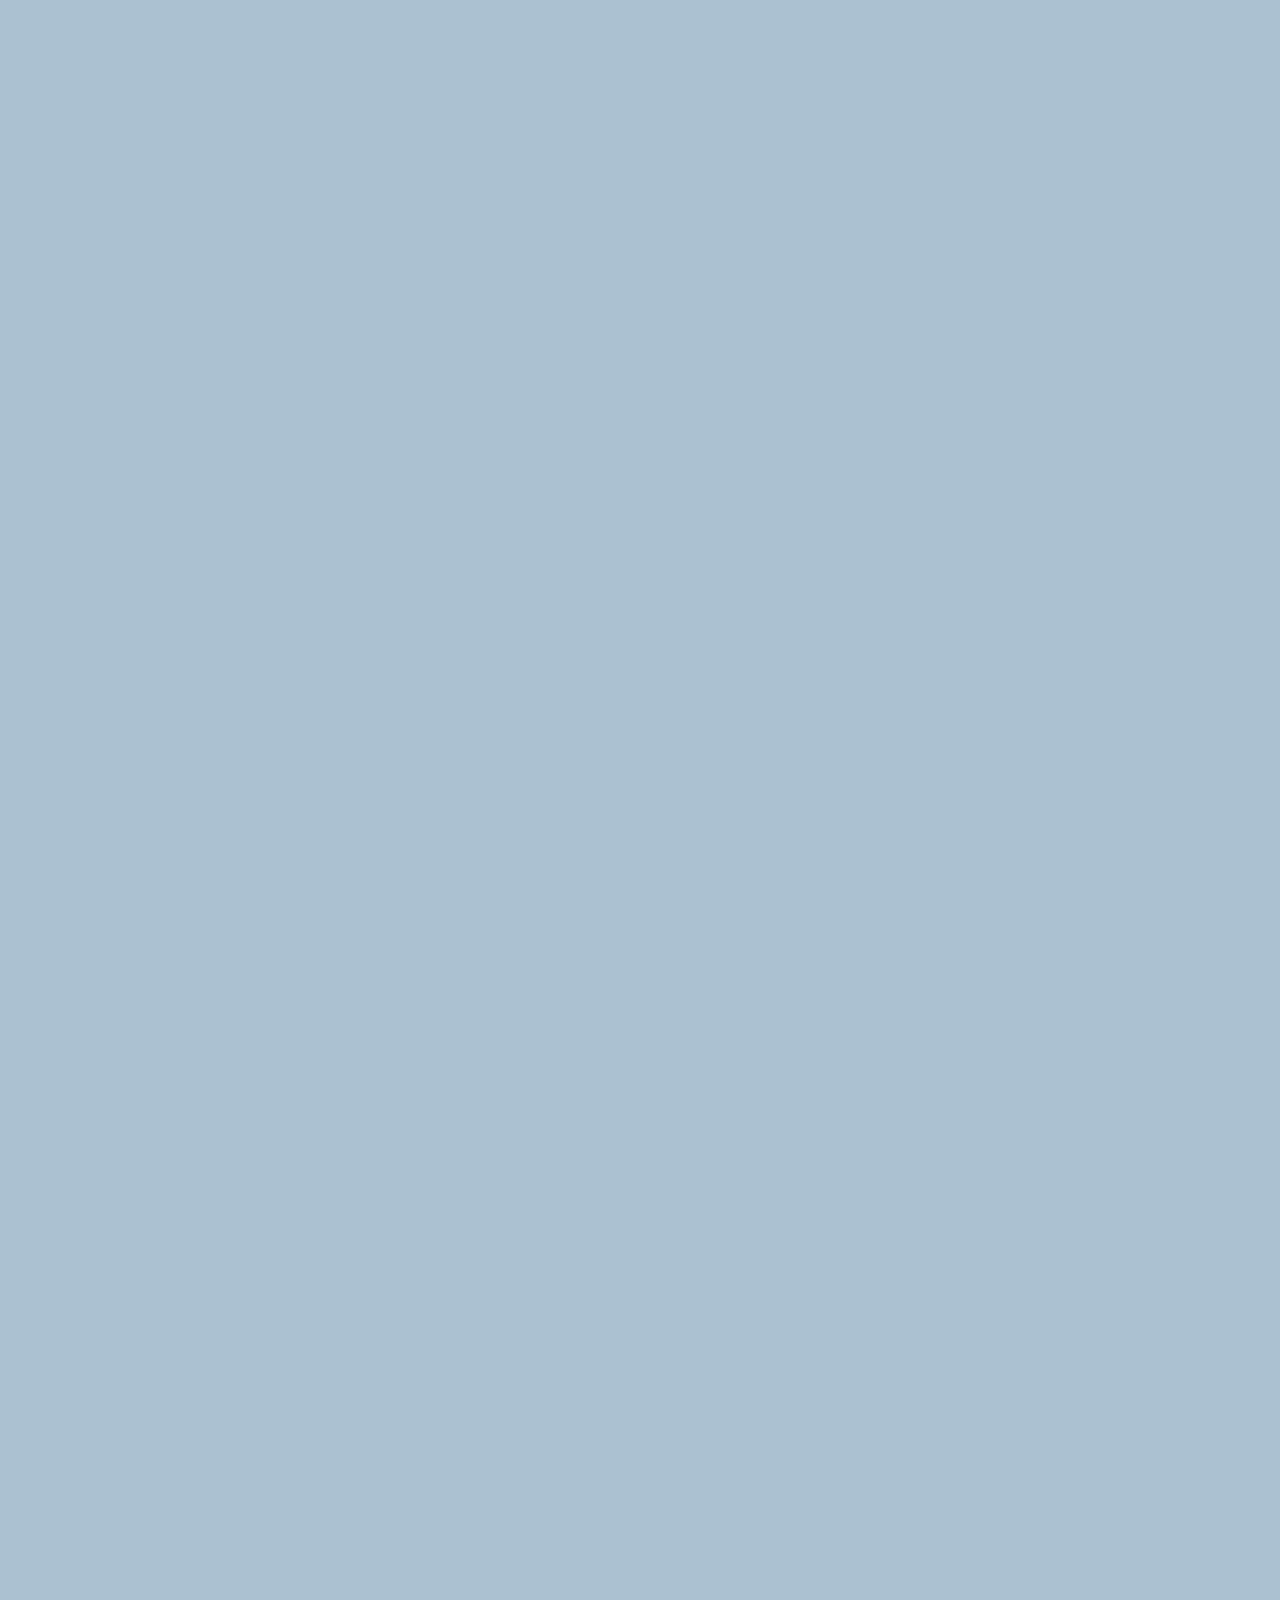
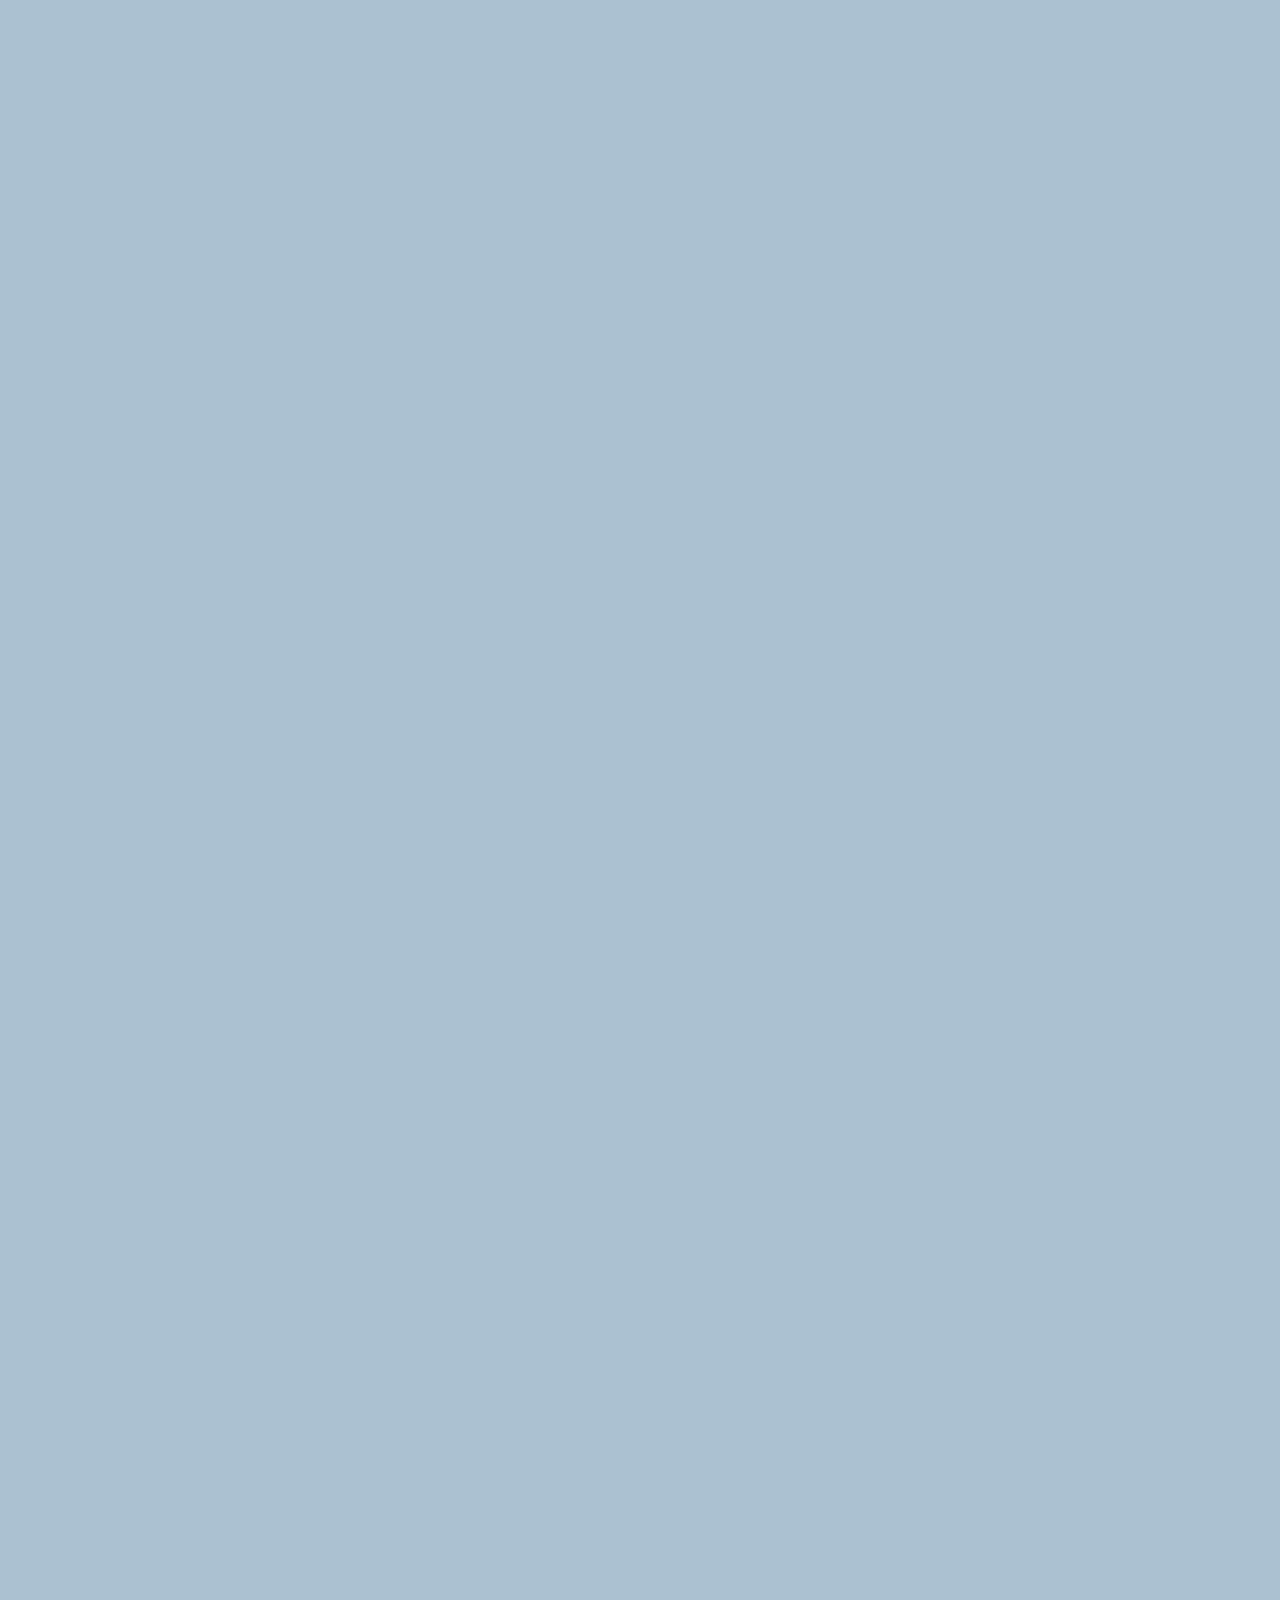
==== commit ab76fd68: "finish cloning" ====
--- a/chat-artificial.html
+++ b/chat-artificial.html
@@ -79,6 +79,9 @@
       </div>
     </form>
 
+    <div id="no-mobile">
+      <span>Your screen is too big :<</span>
+    </div>
     <script
       src="https://kit.fontawesome.com/b8e01e091e.js"
       crossorigin="anonymous"
--- a/css/styles.css
+++ b/css/styles.css
@@ -10,6 +10,7 @@
 @import "components/badge.css";
 @import "components/icon-row.css";
 @import "components/alt-screen-header.css";
+@import "components/no-mobile.css";
 
 /* Screens */
 @import "screens/login.css";
